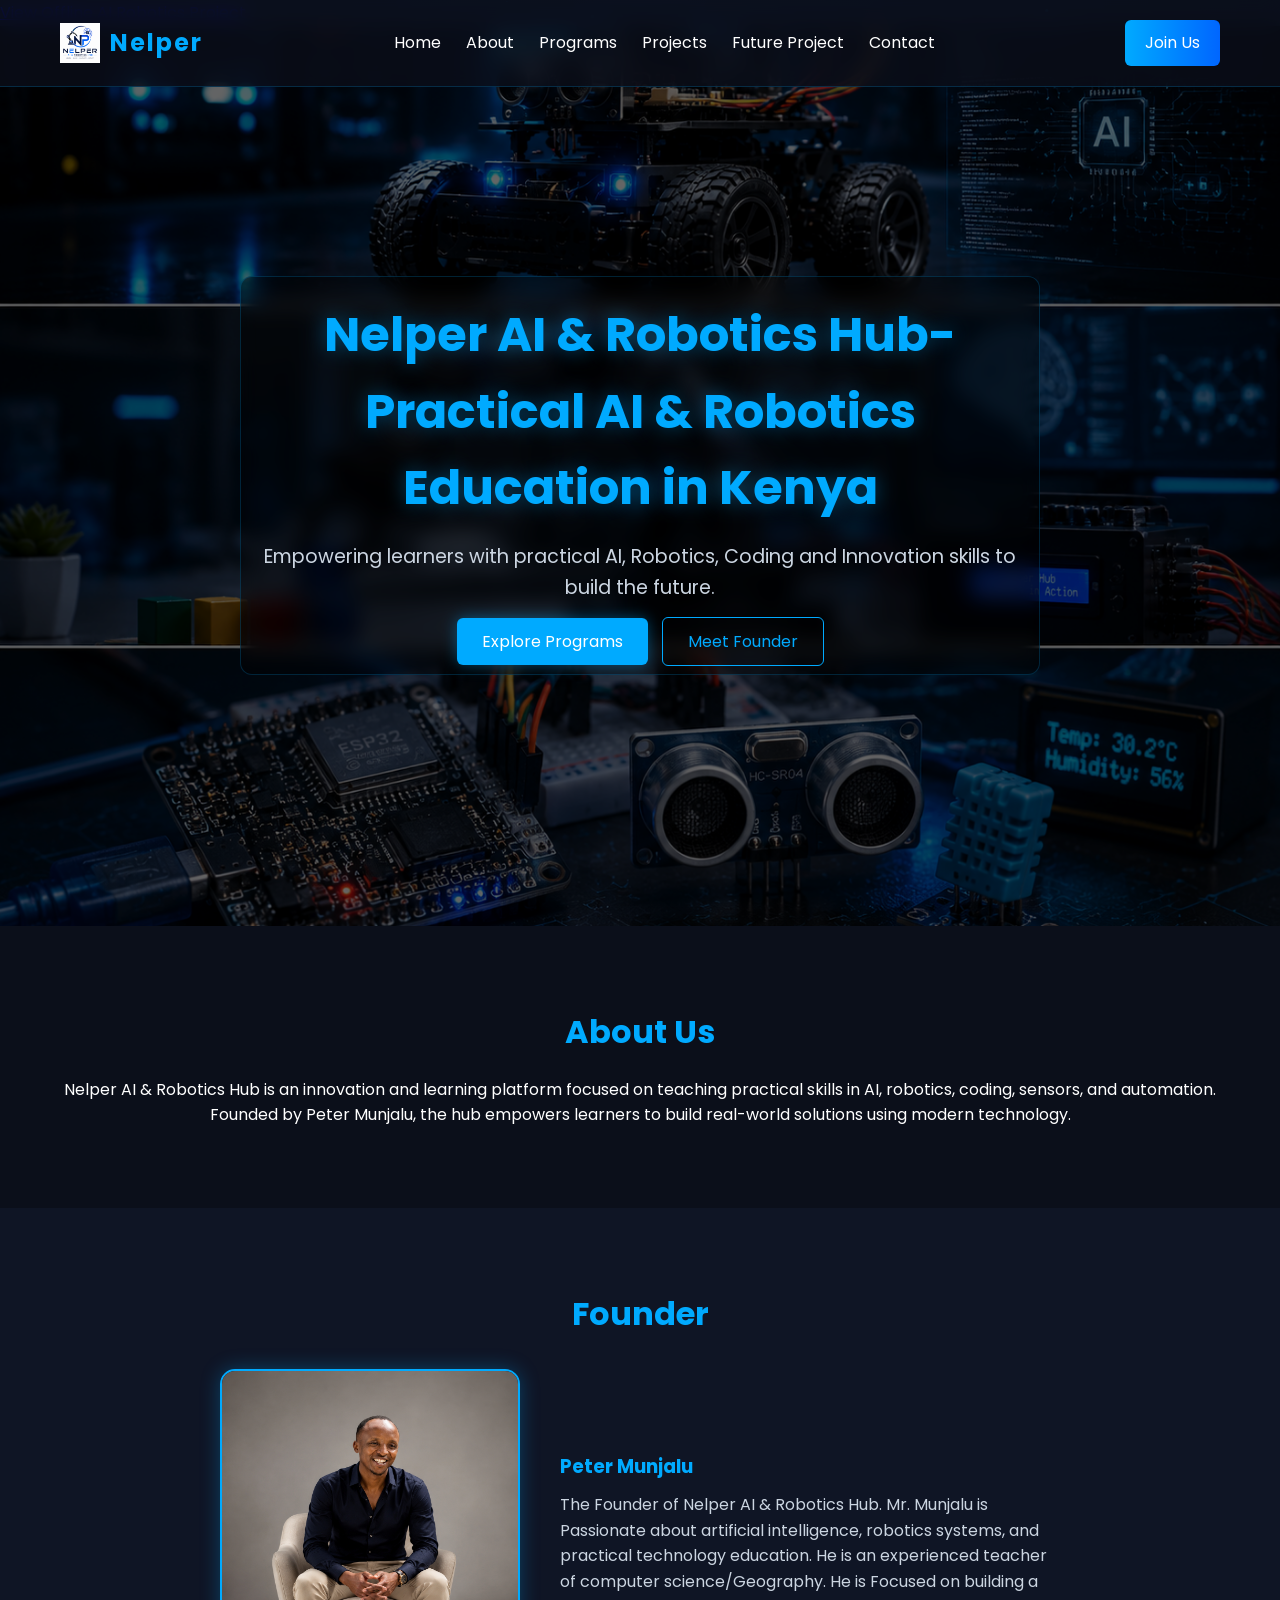
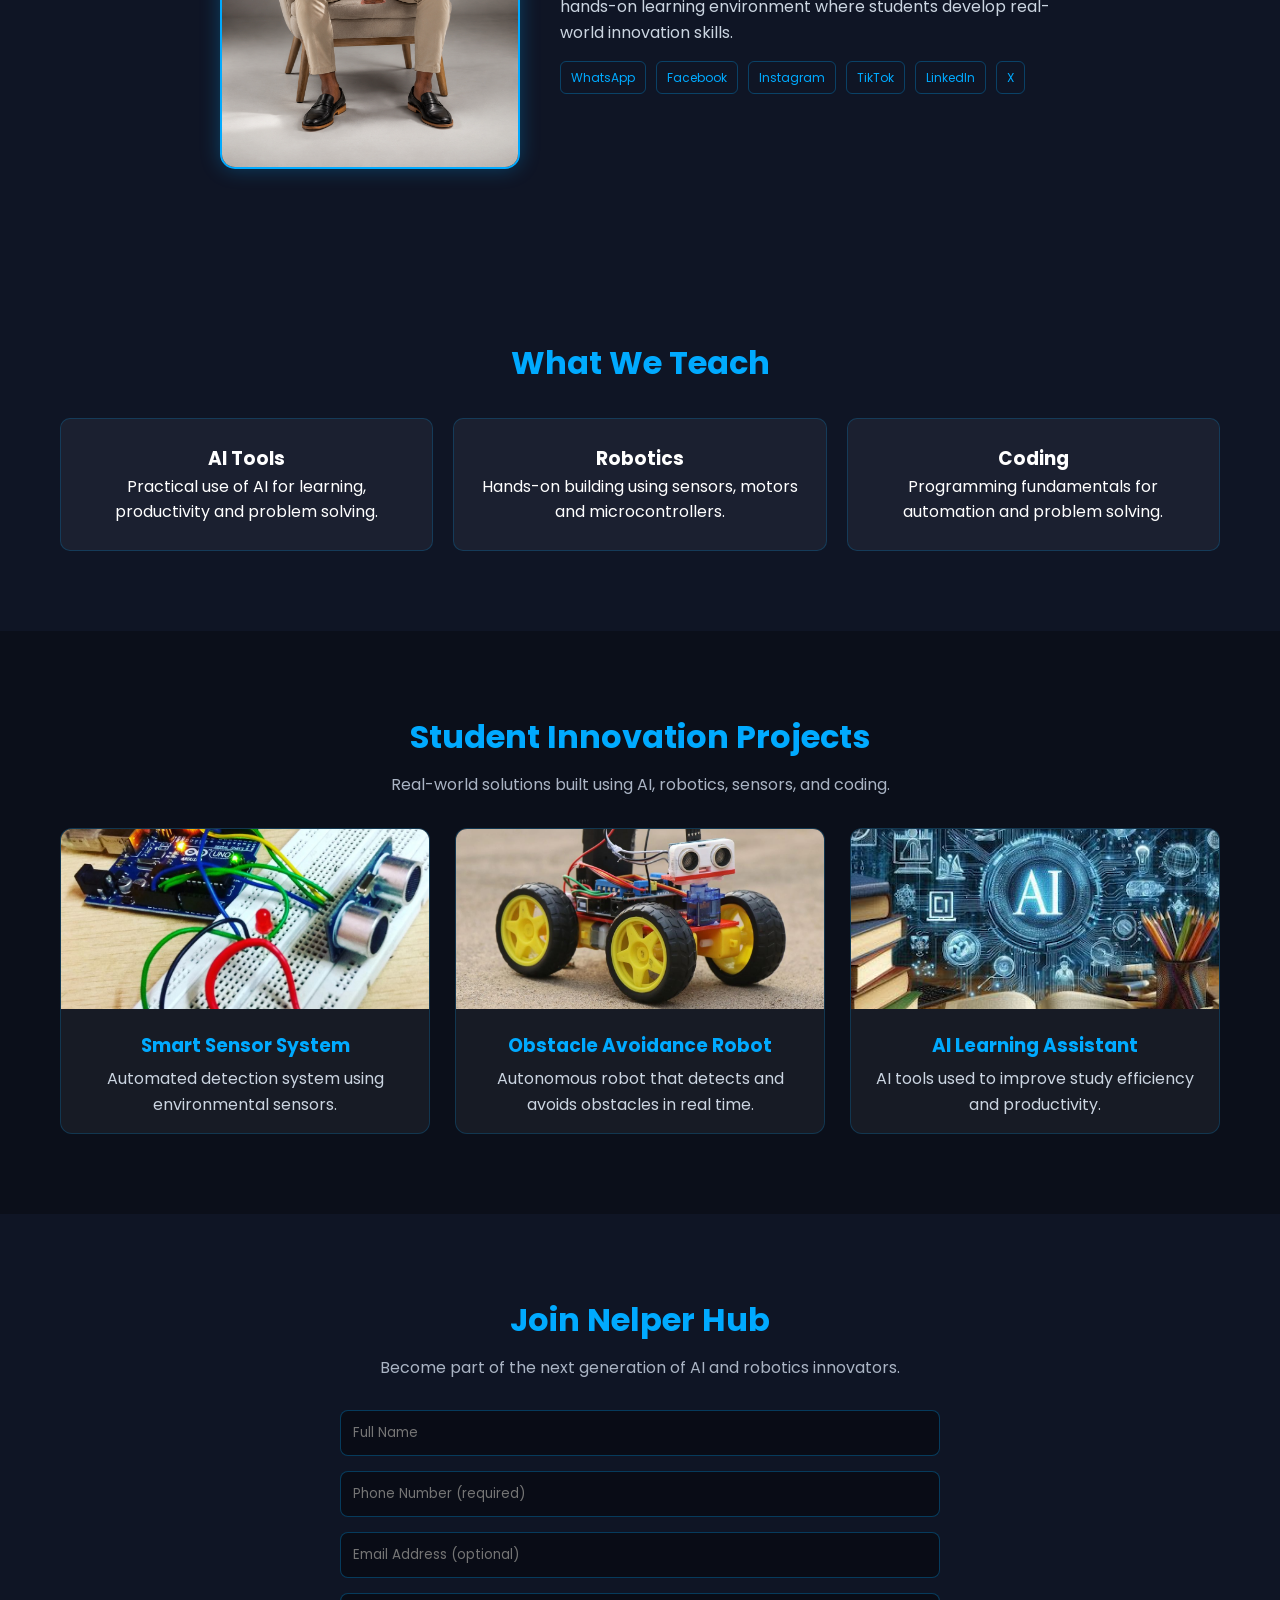
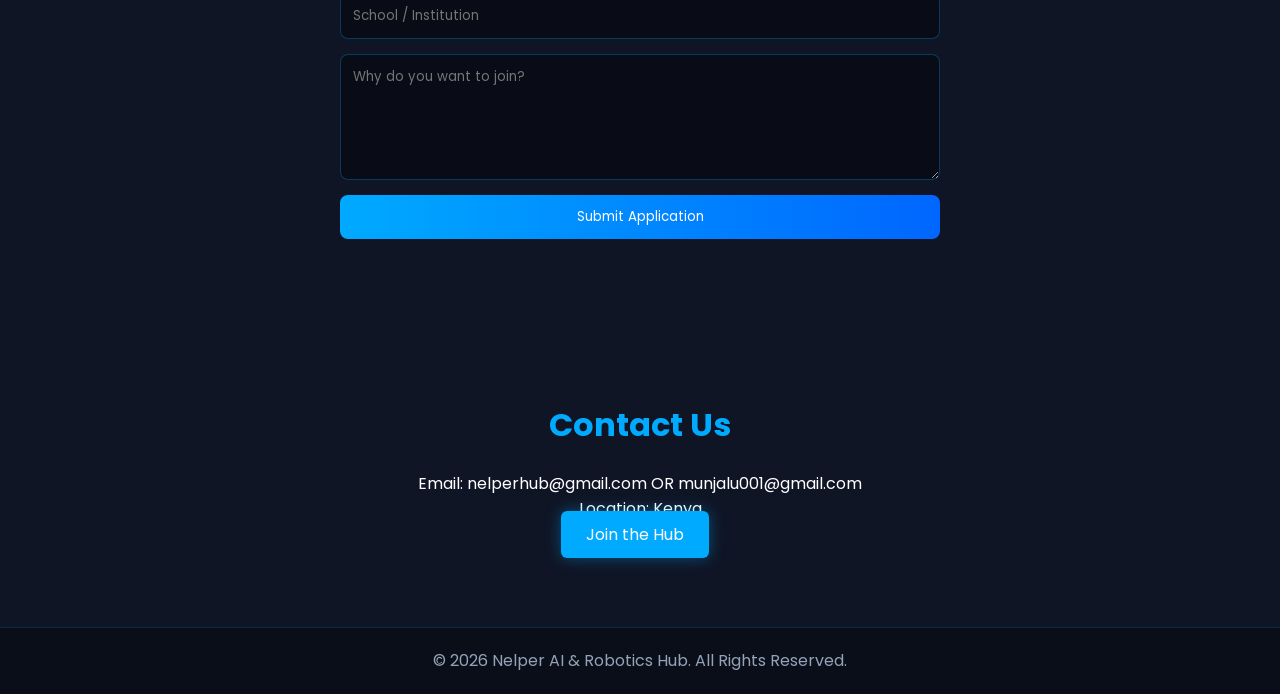
==== index.html @ 40319734 "Add files via upload" ====
<!DOCTYPE html>
<html lang="en">
<head>
    <meta name="description" content="Nelper AI & Robotics Hub trains students in artificial intelligence, robotics, coding, and innovation through hands-on practical learning and real-world projects.">
<meta name="keywords" content="AI robotics Kenya, coding school, robotics training, AI education, STEM innovation, Nelper hub, robotics lab Kenya">
<meta name="author" content="Peter Munjalu">
<meta name="viewport" content="width=device-width, initial-scale=1.0">

<meta property="og:title" content="Nelper AI & Robotics Hub">
<meta property="og:description" content="Hands-on AI and robotics training for future innovators.">
<meta property="og:type" content="website">
<meta property="og:image" content="images/logo.png">
<meta property="og:url" content="https://yourdomain.com">

    <meta charset="UTF-8">
    <meta name="viewport" content="width=device-width, initial-scale=1.0">
    <title>Nelper AI & Robotics Hub | AI, Robotics & Innovation Training</title>

    <link rel="preload" as="image" href="images/robo1.jpg">
<link rel="preload" as="image" href="images/robo2.jpg">
<link rel="preload" as="image" href="images/robo3.jpg">


    <!-- CSS Link -->
    <link rel="stylesheet" href="style.css">
    <a href="project.html">View Offline AI Robotics Project</a>
    <!-- Google Font -->
    <link href="https://fonts.googleapis.com/css2?family=Poppins:wght@300;400;600;700&display=swap" rel="stylesheet">
</head>

<body>
<canvas id="particles"></canvas>
    <!-- NAVBAR -->
    <header class="navbar">
        <div class="logo">
    <img src="images/logo.png" alt="Logo">
    <h2>Nelper</h2>
</div>

        <nav>
            <ul>
                <li><a href="#home">Home</a></li>
                <li><a href="#about">About</a></li>
                <li><a href="#services">Programs</a></li>
                <li><a href="#projects">Projects</a></li>
                <li><a href="project.html">Future Project</a></li>
                <li><a href="#contact">Contact</a></li>
            </ul>
        </nav>

        <a href="#contact" class="btn">Join Us</a>
    </header>


    <section id="home" class="hero">

    <!-- SLIDER BACKGROUND -->
    <div class="hero-slider">
        <div class="slide active"></div>
        <div class="slide"></div>
        <div class="slide"></div>
    </div>

    <!-- HERO CONTENT -->
    <div class="hero-content">
        <h1>Nelper AI & Robotics Hub- Practical AI & Robotics Education in Kenya</h1>

        <p>
            Empowering learners with practical AI, Robotics, Coding and Innovation skills
            to build the future.
        </p>

        <div class="hero-buttons">
            <a href="#projects" class="btn-primary">Explore Programs</a>
            <a href="#founder" class="btn-secondary">Meet Founder</a>
        </div>
    </div>

</section>


    <!-- ABOUT SECTION -->
    <section id="about" class="section">
        <h2>About Us</h2>
        <p>
            Nelper AI & Robotics Hub is an innovation and learning platform focused on
            teaching practical skills in AI, robotics, coding, sensors, and automation.
        </p>
        <p>
            Founded by Peter Munjalu, the hub empowers learners to build real-world solutions
            using modern technology.
        </p>
    </section>

<!-- FOUNDER SECTION -->
<section id="founder" class="section dark founder-section">

    <h2>Founder</h2>

    <div class="founder-container">

        <!-- IMAGE -->
        <div class="founder-image">
            <img src="images/founder.png" alt="Founder Image">
        </div>

        <!-- BIO -->
        <div class="founder-info">
            <h3>Peter Munjalu</h3>

            <p>
                The Founder of Nelper AI & Robotics Hub. Mr. Munjalu is Passionate about artificial intelligence,
                robotics systems, and practical technology education. He is an experienced teacher of computer science/Geography. He is Focused on building a hands-on
                learning environment where students develop real-world innovation skills.
            </p>

            <!-- SOCIAL LINKS -->
            <div class="social-links">

                <a href="https://wa.me/254741227088" target="_blank">WhatsApp</a>
                <a href="https://www.facebook.com/share/1BHCr5Pu3o/" target="_blank">Facebook</a>
                <a href="https://instagram.com/" target="_blank">Instagram</a>
                <a href="https://www.tiktok.com/@tcherptah?_r=1&_t=ZS-97Y1AKCfwTihttps://www.linkedin.com/in/peter-munjalu-" target="_blank">TikTok</a>
                <a href="39a625209?utm_source=share_via&utm_content=profile&utm_medium=member_android" target="_blank">LinkedIn</a>
                <a href="https://x.com/munjalu_peter" target="_blank">X</a>

            </div>
        </div>

    </div>

</section>

    <!-- SERVICES -->
    <section id="services" class="section dark">
        <h2>What We Teach</h2>

        <div class="grid">
            <div class="card">
                <h3>AI Tools</h3>
                <p>Practical use of AI for learning, productivity and problem solving.</p>
            </div>

            <div class="card">
                <h3>Robotics</h3>
                <p>Hands-on building using sensors, motors and microcontrollers.</p>
            </div>

            <div class="card">
                <h3>Coding</h3>
                <p>Programming fundamentals for automation and problem solving.</p>
            </div>
        </div>
    </section>


   <!-- PROJECT SHOWCASE -->
<section id="projects" class="section">
    <h2>Student Innovation Projects</h2>
    <p class="section-subtext">
        Real-world solutions built using AI, robotics, sensors, and coding.
    </p>

    <div class="project-grid">

        <div class="project-card">
            <img src="images/detection.jpg" alt="Smart Sensor System">
            <h3>Smart Sensor System</h3>
            <p>Automated detection system using environmental sensors.</p>
        </div>

        <div class="project-card">
            <img src="images/car project.jpg" alt="Obstacle Robot">
            <h3>Obstacle Avoidance Robot</h3>
            <p>Autonomous robot that detects and avoids obstacles in real time.</p>
        </div>

        <div class="project-card">
            <img src="images/ai.jpg" alt="AI Learning Tools">
            <h3>AI Learning Assistant</h3>
            <p>AI tools used to improve study efficiency and productivity.</p>
        </div>

    </div>
</section>

<!-- JOIN US -->
<section class="section dark">
    <h2>Join Nelper Hub</h2>
    <p class="section-subtext">
        Become part of the next generation of AI and robotics innovators.
    </p>

   <form class="contact-form" name="join" method="POST" data-netlify="true">

    <!-- REQUIRED hidden field for Netlify -->
    <input type="hidden" name="form-name" value="join">

    <input type="text" name="name" placeholder="Full Name" required>

    <!-- PHONE FIELD (NEW) -->
    <input type="tel" name="phone" placeholder="Phone Number (required)" required>

    <!-- EMAIL OPTIONAL -->
    <input type="email" name="email" placeholder="Email Address (optional)">

    <input type="text" name="school" placeholder="School / Institution">

    <textarea name="message" placeholder="Why do you want to join?" rows="5"></textarea>

    <button type="submit">Submit Application</button>

</form>
</section>

    <!-- CONTACT -->
    <section id="contact" class="section dark">
        <h2>Contact Us</h2>

        <p>Email: nelperhub@gmail.com OR munjalu001@gmail.com</p>
        <p>Location: Kenya</p>

        <a href="#" class="btn-primary">Join the Hub</a>
    </section>


    <!-- FOOTER -->
    <footer>
        <p>© 2026 Nelper AI & Robotics Hub. All Rights Reserved.</p>
    </footer>
<script src="script.js"></script>
</body>
</html>
---- style.css ----
/* RESET */
* {
    margin: 0;
    padding: 0;
    box-sizing: border-box;
    font-family: 'Poppins', sans-serif;
}

body {
    background: #0b0f1a;
    color: #ffffff;
    line-height: 1.6;
}

/* NAVBAR */
.navbar {
    display: flex;
    justify-content: space-between;
    align-items: center;
    padding: 20px 60px;
    background: rgba(10, 14, 25, 0.8);
    backdrop-filter: blur(10px);
    position: fixed;
    width: 100%;
    top: 0;
    z-index: 1000;
    border-bottom: 1px solid rgba(0, 170, 255, 0.2);
}

.logo h2 {
    color: #00aaff;
    letter-spacing: 2px;
}

nav ul {
    list-style: none;
    display: flex;
    gap: 25px;
}

nav ul li a {
    text-decoration: none;
    color: #ffffff;
    transition: 0.3s;
}

nav ul li a:hover {
    color: #00aaff;
}

/* BUTTON */
.btn {
    padding: 10px 20px;
    background: linear-gradient(90deg, #00aaff, #0066ff);
    color: white;
    text-decoration: none;
    border-radius: 6px;
    transition: 0.3s;
}

.btn:hover {
    transform: scale(1.05);
}

/* HERO SECTION */
.hero {
    height: 100vh;
    display: flex;
    justify-content: center;
    align-items: center;
    text-align: center;
    padding: 0 20px;
    background: radial-gradient(circle at top, #0f1b33, #0b0f1a);
}

.hero h1 {
    font-size: 3rem;
    color: #00aaff;
    text-shadow: 0 0 20px rgba(0, 170, 255, 0.4);
}

.hero p {
    margin-top: 15px;
    font-size: 1.2rem;
    color: #cbd5e1;
}

.hero-buttons {
    margin-top: 25px;
}

.btn-primary {
    padding: 12px 25px;
    background: #00aaff;
    color: #fff;
    text-decoration: none;
    border-radius: 6px;
    margin-right: 10px;
    box-shadow: 0 0 15px rgba(0, 170, 255, 0.4);
}

.btn-secondary {
    padding: 12px 25px;
    border: 1px solid #00aaff;
    color: #00aaff;
    text-decoration: none;
    border-radius: 6px;
}

/* SECTIONS */
.section {
    padding: 80px 60px;
    text-align: center;
}

.section h2 {
    font-size: 2rem;
    margin-bottom: 20px;
    color: #00aaff;
}

/* DARK SECTION */
.dark {
    background: #0f1525;
}

/* GRID */
.grid {
    display: grid;
    grid-template-columns: repeat(auto-fit, minmax(250px, 1fr));
    gap: 20px;
    margin-top: 30px;
}

/* CARD */
.card {
    background: rgba(255, 255, 255, 0.05);
    padding: 25px;
    border-radius: 10px;
    border: 1px solid rgba(0, 170, 255, 0.2);
    transition: 0.3s;
}

.card:hover {
    transform: translateY(-5px);
    border-color: #00aaff;
    box-shadow: 0 0 20px rgba(0, 170, 255, 0.2);
}

/* FOOTER */
footer {
    text-align: center;
    padding: 20px;
    background: #0a0e19;
    border-top: 1px solid rgba(0, 170, 255, 0.2);
    color: #94a3b8;
}

/* ANIMATION SYSTEM */
.hidden {
    opacity: 0;
    transform: translateY(30px);
    transition: all 0.8s ease;
}

.show {
    opacity: 1;
    transform: translateY(0);
}

/* PARTICLE CANVAS BACKGROUND */
#particles {
    position: fixed;
    top: 0;
    left: 0;
    width: 100%;
    height: 100%;
    z-index: -1;
    background: radial-gradient(circle at top, #0f1b33, #0b0f1a);
}

/* PROJECT SECTION */
.section-subtext {
    margin-top: -10px;
    margin-bottom: 30px;
    color: #aab4c4;
}

.project-grid {
    display: grid;
    grid-template-columns: repeat(auto-fit, minmax(280px, 1fr));
    gap: 25px;
}

.project-card {
    background: rgba(255,255,255,0.05);
    border: 1px solid rgba(0,170,255,0.2);
    border-radius: 12px;
    overflow: hidden;
    transition: 0.3s;
}

.project-card img {
    width: 100%;
    height: 180px;
    object-fit: cover;
}

.project-card h3 {
    padding: 15px 15px 5px;
    color: #00aaff;
}

.project-card p {
    padding: 0 15px 15px;
    color: #cbd5e1;
}

.project-card:hover {
    transform: translateY(-8px);
    box-shadow: 0 0 25px rgba(0,170,255,0.3);
}

/* FORM */
.contact-form {
    max-width: 600px;
    margin: 0 auto;
    display: flex;
    flex-direction: column;
    gap: 15px;
}

.contact-form input,
.contact-form textarea {
    padding: 12px;
    border-radius: 8px;
    border: 1px solid rgba(0,170,255,0.3);
    background: rgba(0,0,0,0.4);
    color: white;
    outline: none;
}

.contact-form button {
    padding: 12px;
    background: linear-gradient(90deg, #00aaff, #0066ff);
    border: none;
    color: white;
    border-radius: 8px;
    cursor: pointer;
    transition: 0.3s;
}

.contact-form button:hover {
    transform: scale(1.03);
}

/* LOGO */
.logo {
    display: flex;
    align-items: center;
    gap: 10px;
}

.logo img {
    width: 40px;
    height: 40px;
    object-fit: contain;
}

/* FOUNDER SECTION */
.founder-container {
    display: flex;
    align-items: center;
    justify-content: center;
    gap: 40px;
    flex-wrap: wrap;
    margin-top: 30px;
}

.founder-image img {
    width: 300px;
    height: 400px;
    border-radius: 15px;
    border: 2px solid #00aaff;
    box-shadow: 0 0 20px rgba(0,170,255,0.3);
}

.founder-info {
    max-width: 500px;
    text-align: left;
}

.founder-info h3 {
    color: #00aaff;
    margin-bottom: 10px;
}

.founder-info p {
    color: #cbd5e1;
}

/* SOCIAL LINKS */
.social-links {
    margin-top: 15px;
    display: flex;
    flex-wrap: wrap;
    gap: 10px;
}

.social-links a {
    text-decoration: none;
    color: #00aaff;
    border: 1px solid rgba(0,170,255,0.3);
    padding: 6px 10px;
    border-radius: 6px;
    transition: 0.3s;
    font-size: 12px;
}

.social-links a:hover {
    background: #00aaff;
    color: white;
}
/* HERO SLIDER BACKGROUND */
.hero {
    position: relative;
    height: 100vh;
    display: flex;
    align-items: center;
    justify-content: center;
    overflow: hidden;
}

/* SLIDES */
.hero-slider {
    position: absolute;
    width: 100%;
    height: 100%;
    z-index: -1;
}

.slide {
    position: absolute;
    width: 100%;
    height: 100%;
    opacity: 0;
    transition: opacity 1.5s ease-in-out;
    background-size: cover;
    background-position: center;
    filter: brightness(0.4);
}

/* Replace these with real robot/sensor images later */
.slide:nth-child(1) {
    background-image: url("images/robo1.png");
}

.slide:nth-child(2) {
    background-image: url("images/robo2.png");
}

.slide:nth-child(3) {
    background-image: url("images/rob3.png");
}

.slide.active {
    opacity: 1;
}

/* GLASS HERO CONTENT */
.hero-content {
    text-align: center;
    max-width: 800px;
    padding: 20px;
    background: rgba(0,0,0,0.4);
    border: 1px solid rgba(0,170,255,0.2);
    backdrop-filter: blur(10px);
    border-radius: 12px;
}.hero-slider {
    position: absolute;
    width: 100%;
    height: 100%;
    z-index: 0;
}

.hero-content {
    position: relative;
    z-index: 2;
}

#particles {
    z-index: -1;
}
html {
    scroll-behavior: smooth;
}
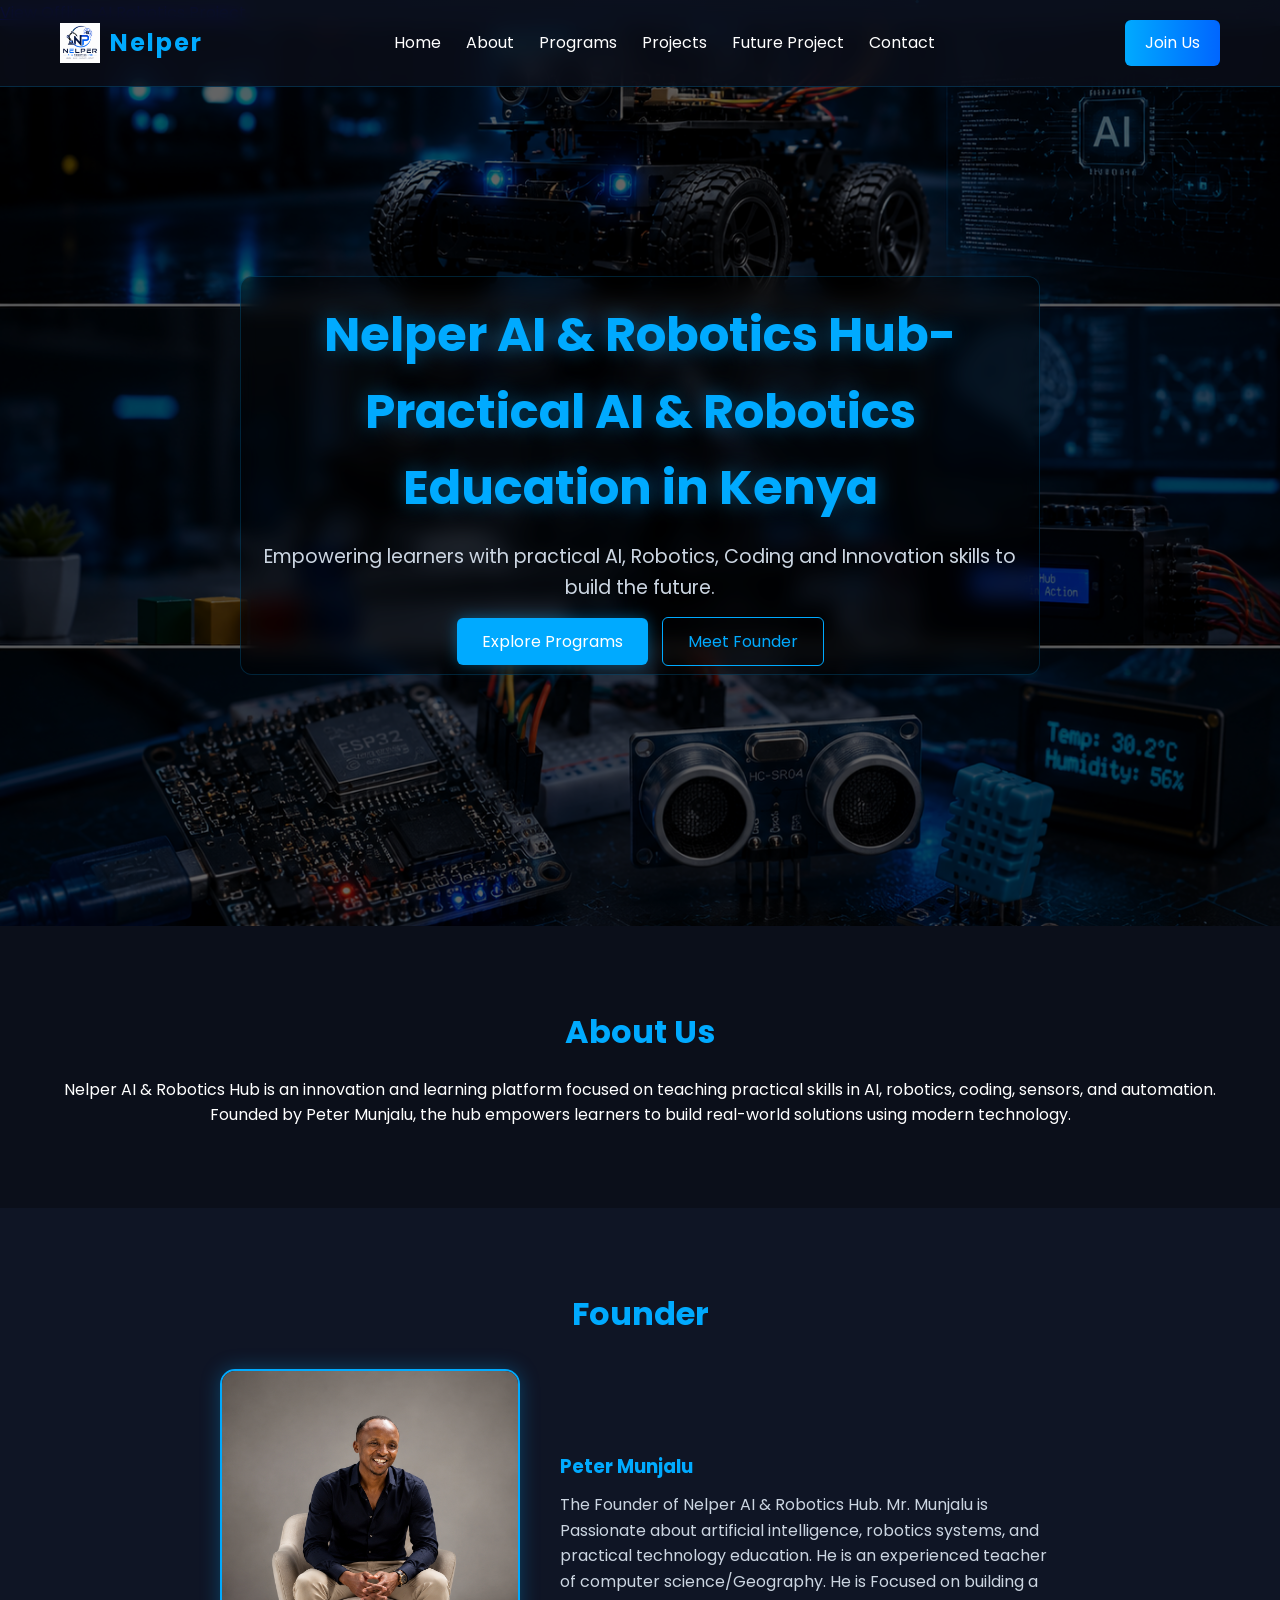
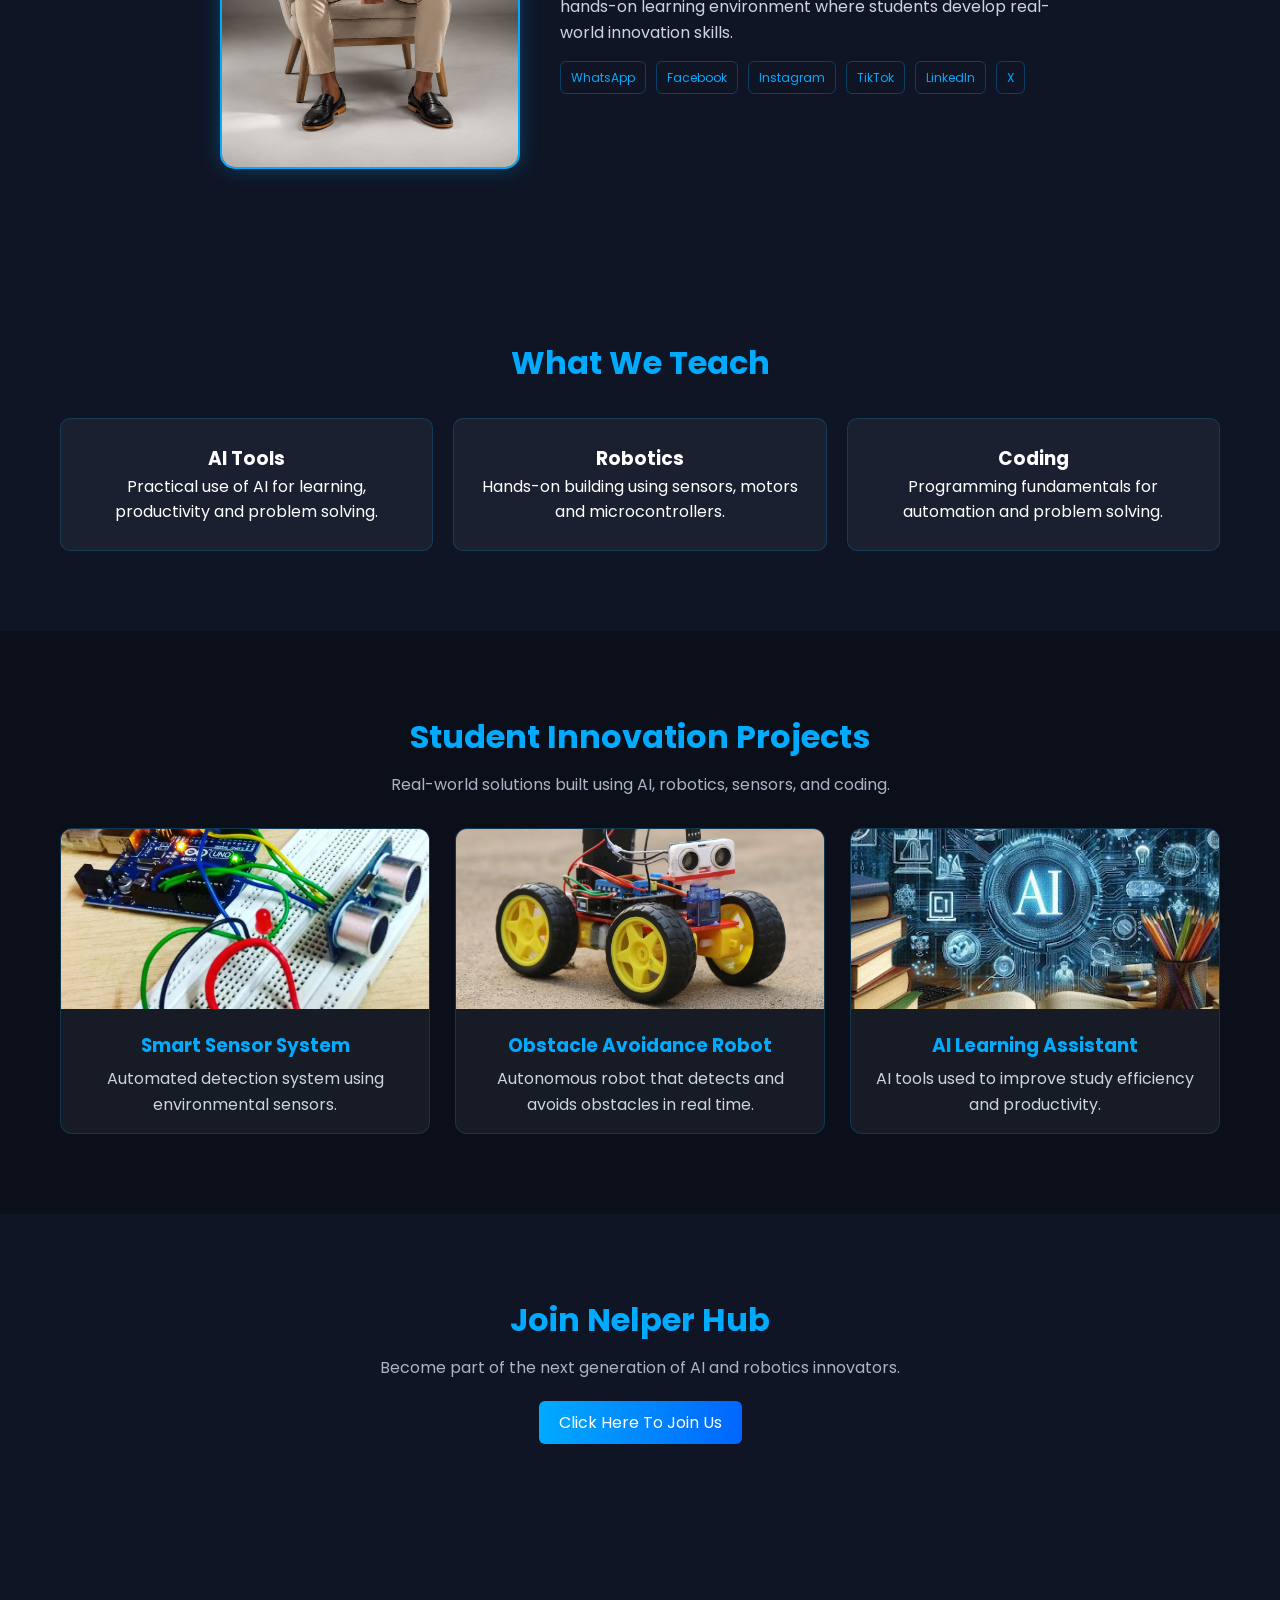
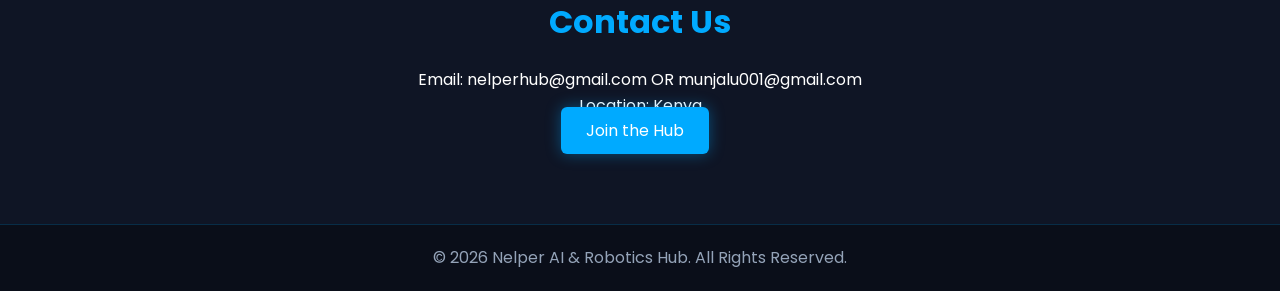
==== commit 5fe5933e: "index.html" ====
--- a/index.html
+++ b/index.html
@@ -48,7 +48,7 @@
             </ul>
         </nav>
 
-        <a href="#contact" class="btn">Join Us</a>
+        <a href="https://forms.gle/oZFkE5f44SiPEnEf6" class="btn">Join Us</a>
     </header>
 
 
@@ -190,30 +190,10 @@
     <p class="section-subtext">
         Become part of the next generation of AI and robotics innovators.
     </p>
-
-   <form class="contact-form" name="join" method="POST" data-netlify="true">
-
-    <!-- REQUIRED hidden field for Netlify -->
-    <input type="hidden" name="form-name" value="join">
-
-    <input type="text" name="name" placeholder="Full Name" required>
-
-    <!-- PHONE FIELD (NEW) -->
-    <input type="tel" name="phone" placeholder="Phone Number (required)" required>
-
-    <!-- EMAIL OPTIONAL -->
-    <input type="email" name="email" placeholder="Email Address (optional)">
-
-    <input type="text" name="school" placeholder="School / Institution">
-
-    <textarea name="message" placeholder="Why do you want to join?" rows="5"></textarea>
-
-    <button type="submit">Submit Application</button>
-
-</form>
-</section>
-
-    <!-- CONTACT -->
+ <a href="https://forms.gle/oZFkE5f44SiPEnEf6" class="btn">Click Here To Join Us</a>
+    </section>
+
+  
     <section id="contact" class="section dark">
         <h2>Contact Us</h2>
 
@@ -230,4 +210,4 @@
     </footer>
 <script src="script.js"></script>
 </body>
-</html>+</html>
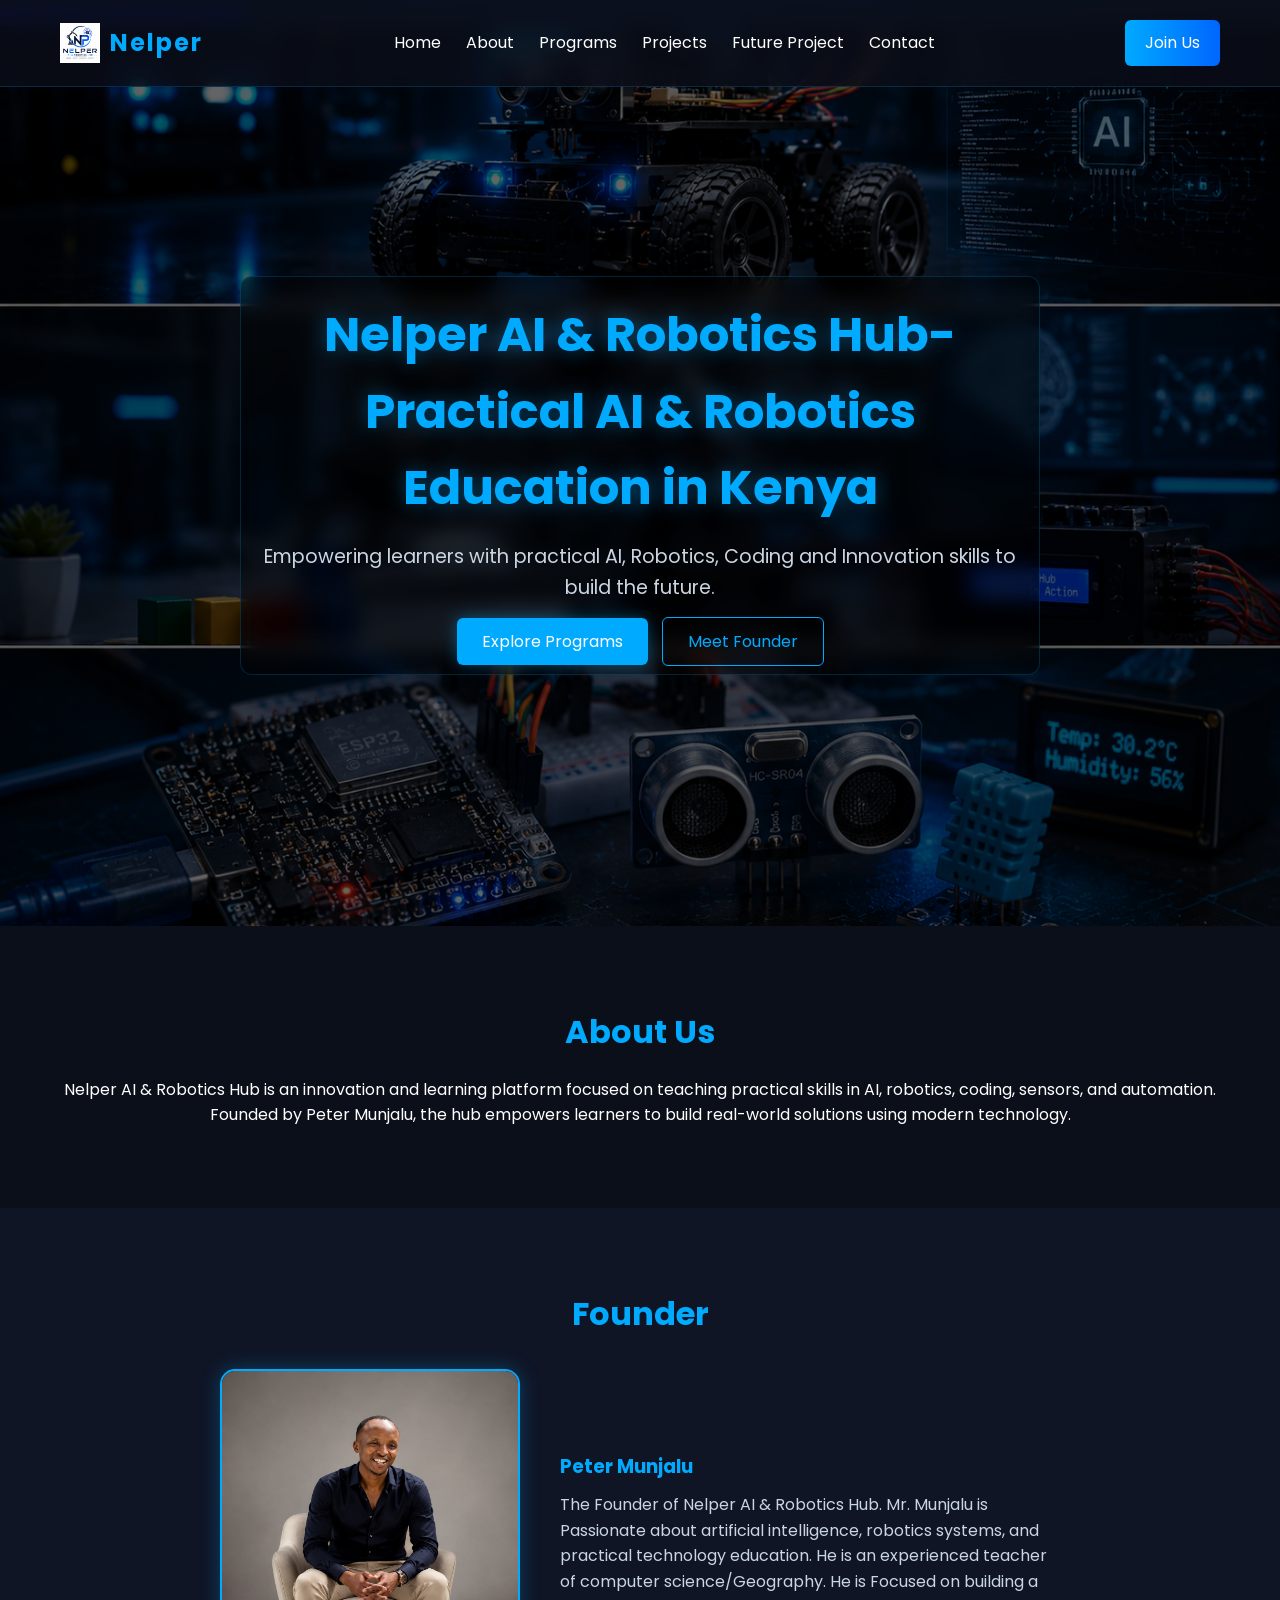
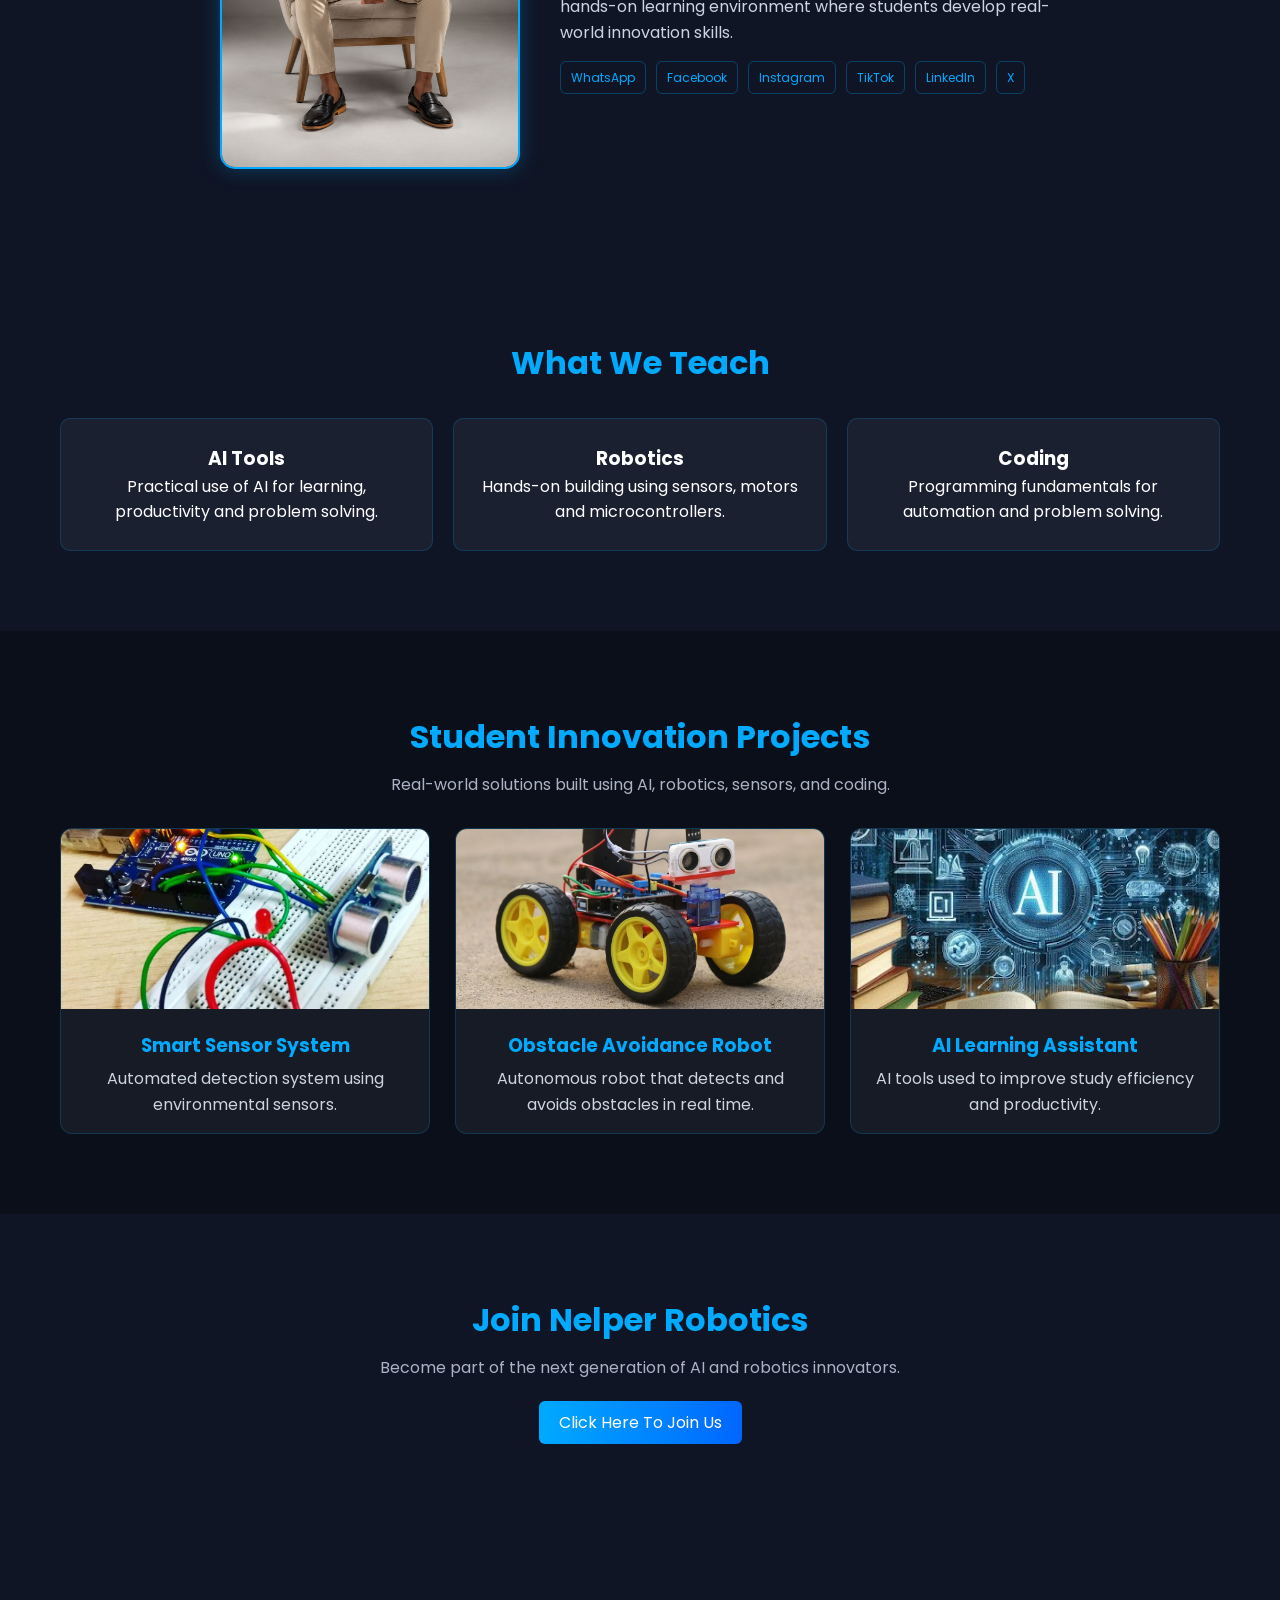
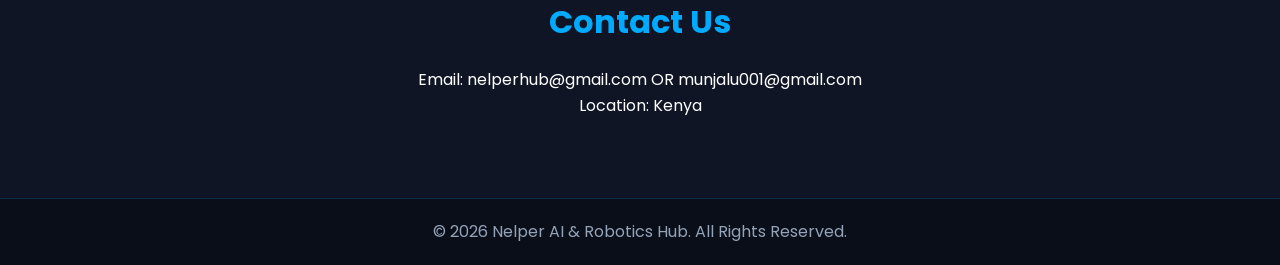
==== commit 1e8adefb: "index.html" ====
--- a/index.html
+++ b/index.html
@@ -186,7 +186,7 @@
 
 <!-- JOIN US -->
 <section class="section dark">
-    <h2>Join Nelper Hub</h2>
+    <h2>Join Nelper Robotics</h2>
     <p class="section-subtext">
         Become part of the next generation of AI and robotics innovators.
     </p>
@@ -200,7 +200,6 @@
         <p>Email: nelperhub@gmail.com OR munjalu001@gmail.com</p>
         <p>Location: Kenya</p>
 
-        <a href="#" class="btn-primary">Join the Hub</a>
     </section>
 
 
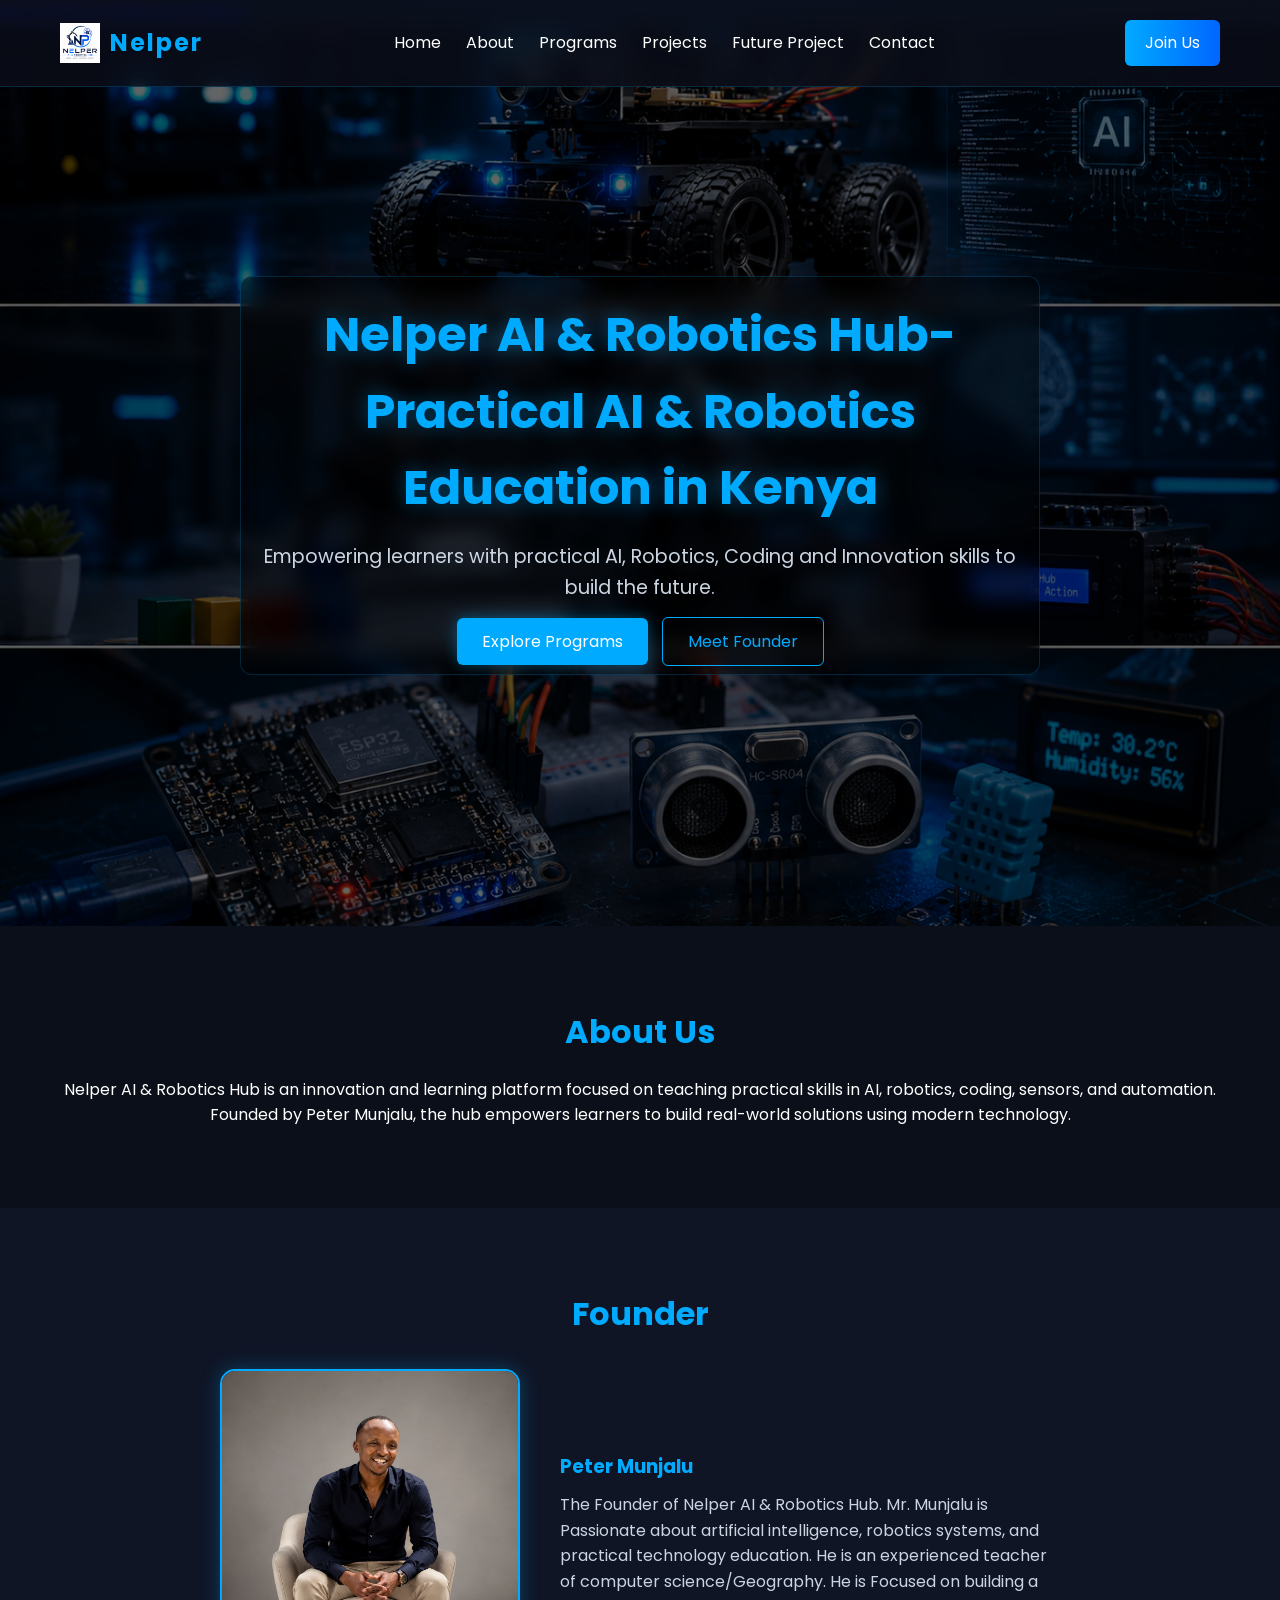
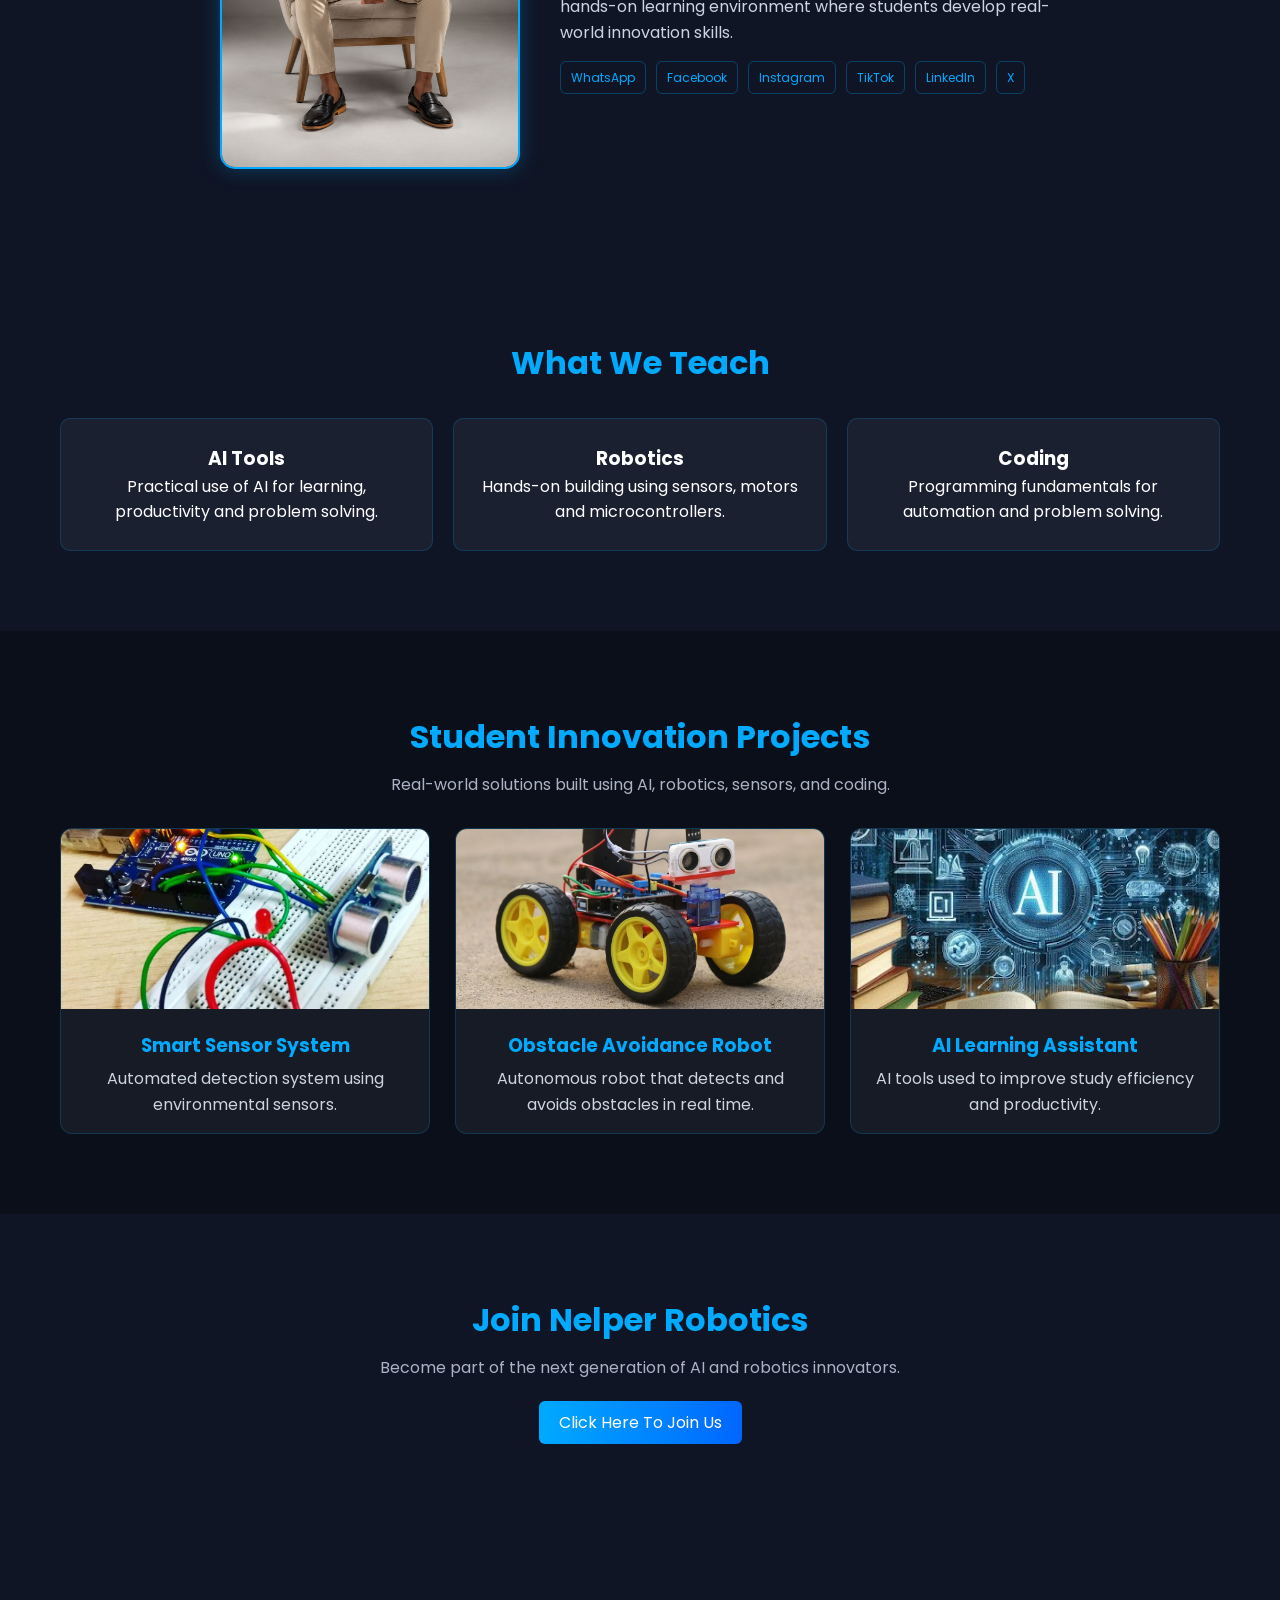
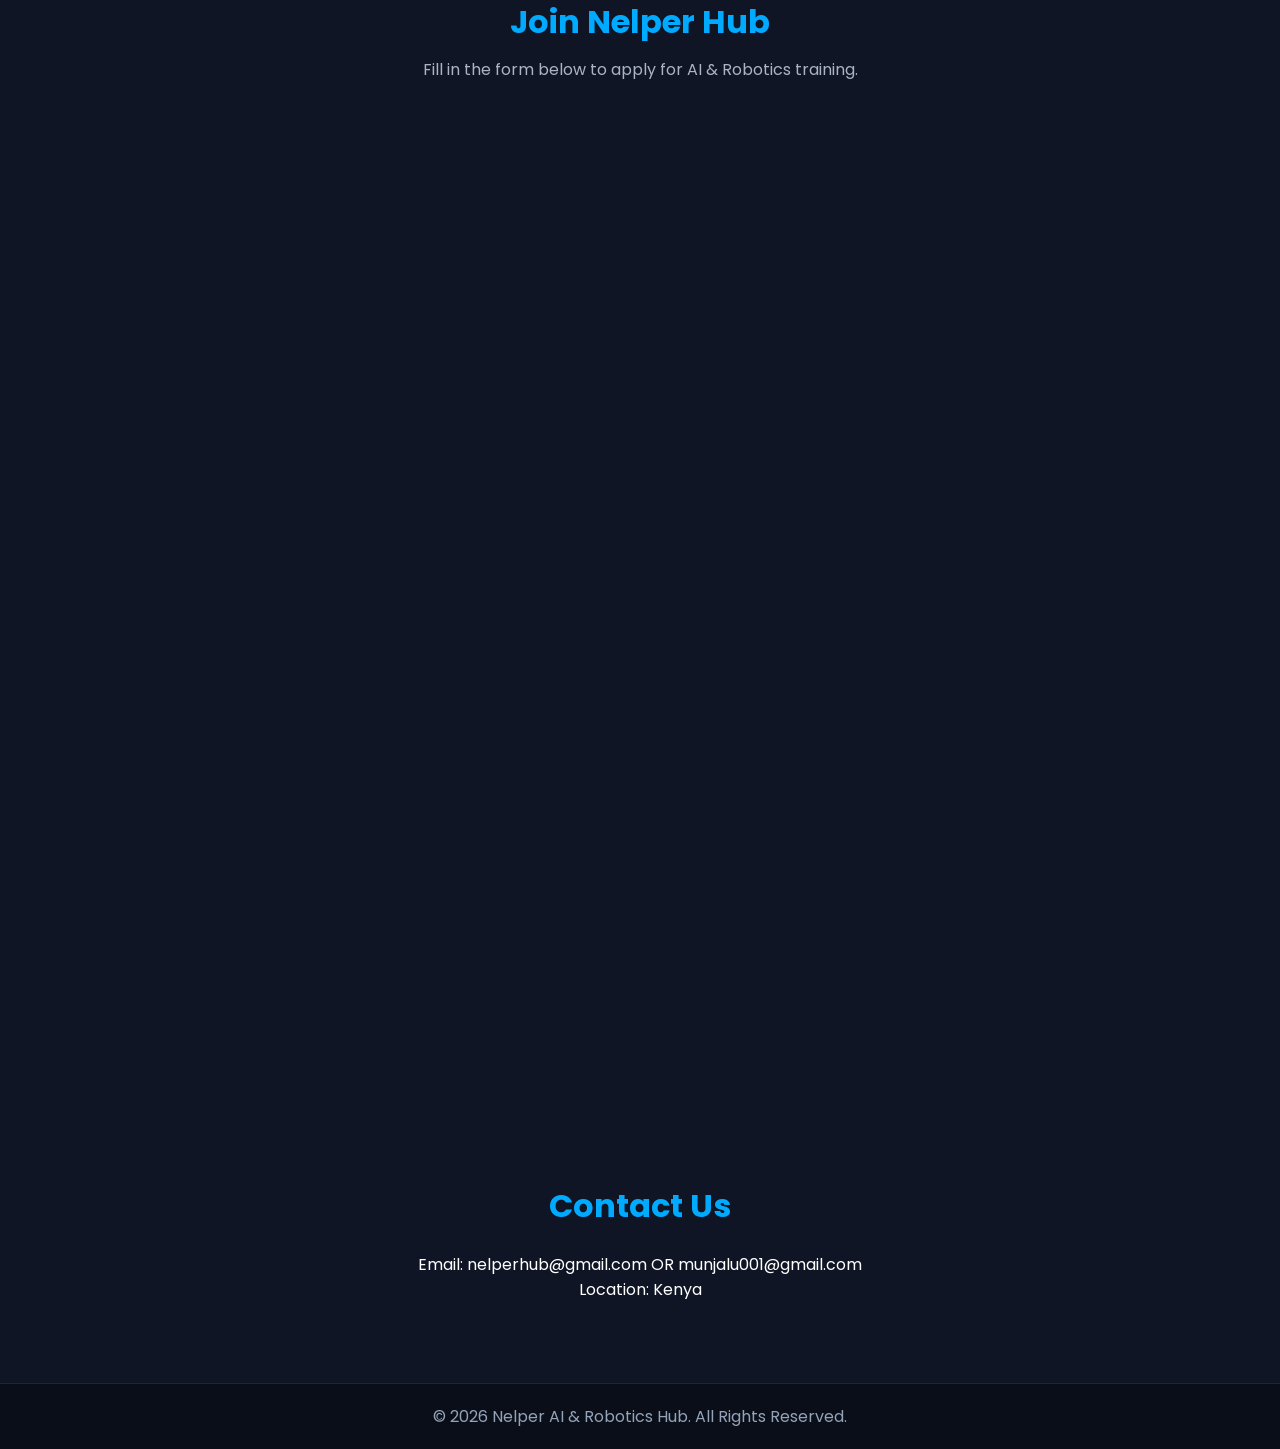
==== commit 885f2171: "index.html" ====
--- a/index.html
+++ b/index.html
@@ -193,7 +193,30 @@
  <a href="https://forms.gle/oZFkE5f44SiPEnEf6" class="btn">Click Here To Join Us</a>
     </section>
 
-  
+<section id="join" class="section dark">
+
+    <h2>Join Nelper Hub</h2>
+
+    <p class="section-subtext">
+        Fill in the form below to apply for AI & Robotics training.
+    </p>
+
+   <div class="form-container">
+
+    <iframe
+        src="https://docs.google.com/forms/d/e/1FAIpQLSfNMPXF5UW1BTr1gUNLsdkq90QZ94KOr07nLMFQTU4yTK63vw/viewform?embedded=true"
+        style="width:100%; height:900px; border:0;"
+        loading="lazy">
+        Loading…
+    </iframe>
+
+</div>
+
+</section>
+
+
+
+    
     <section id="contact" class="section dark">
         <h2>Contact Us</h2>
 
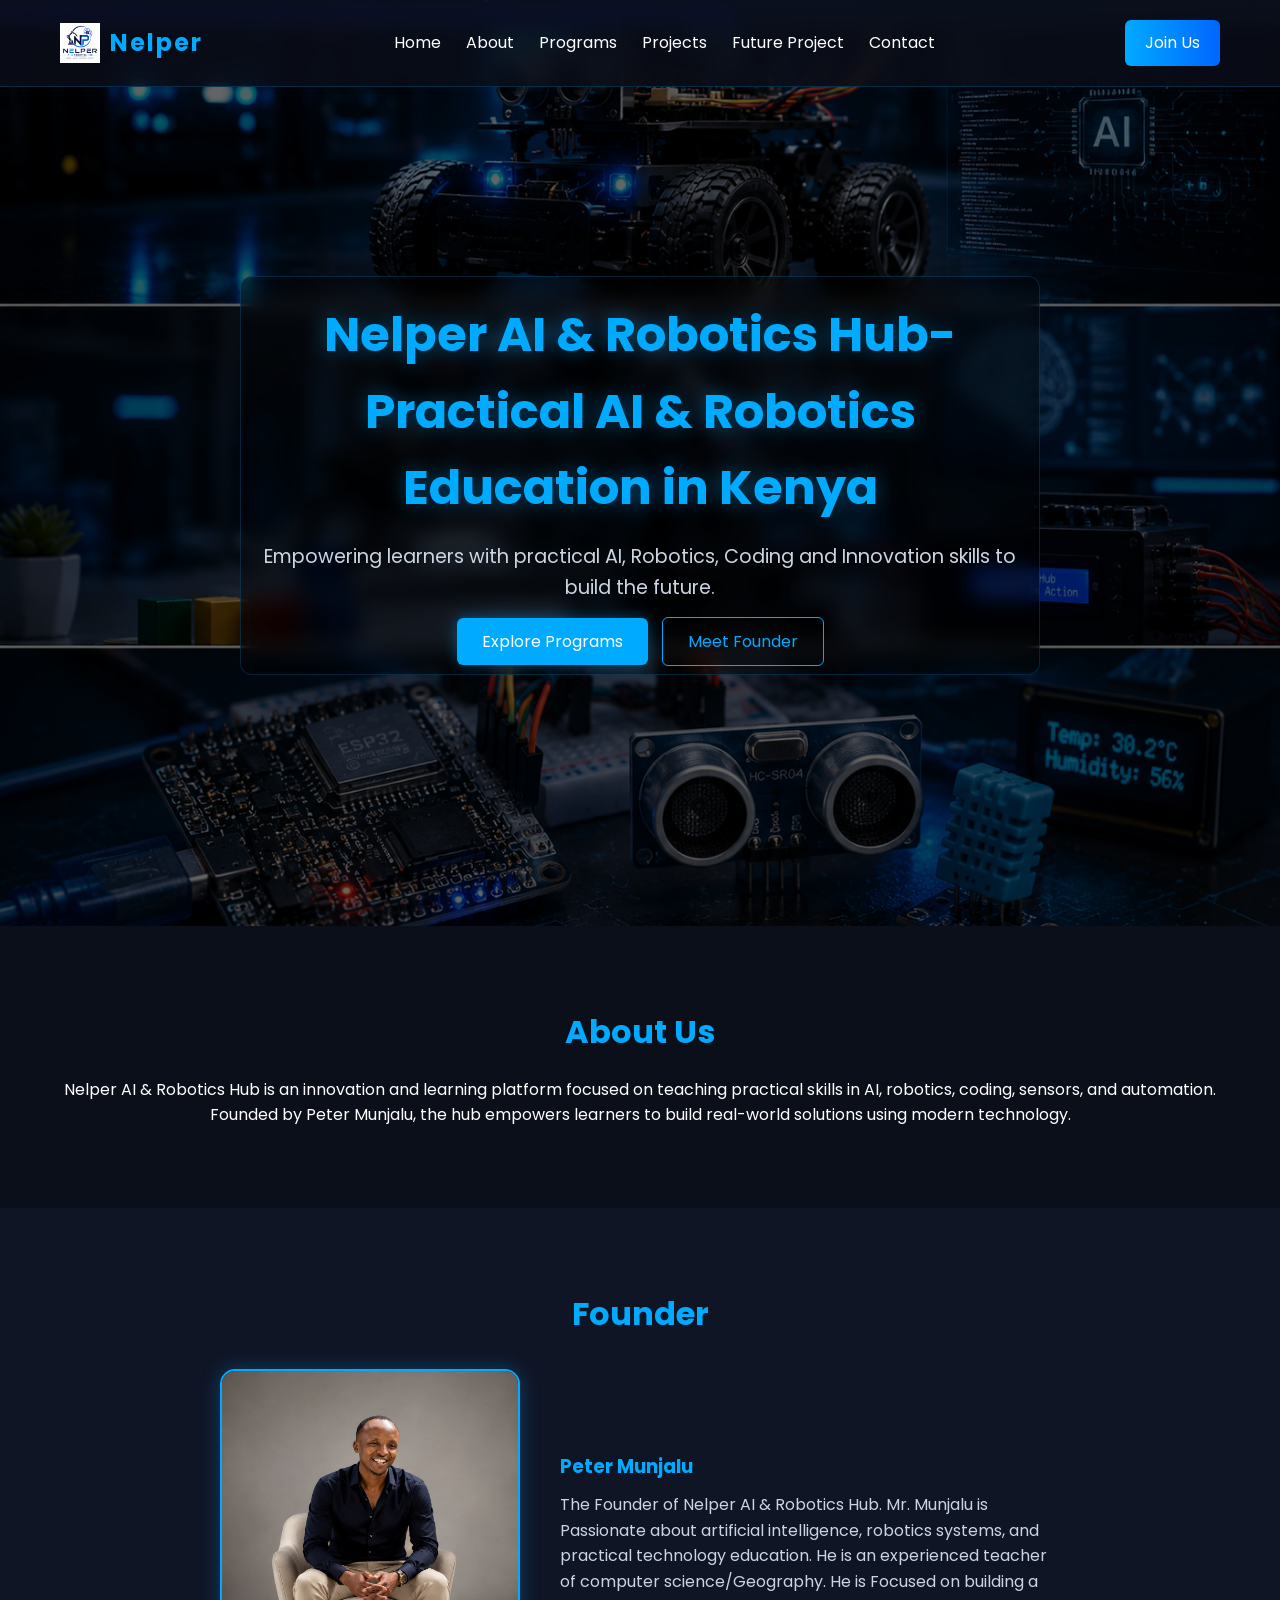
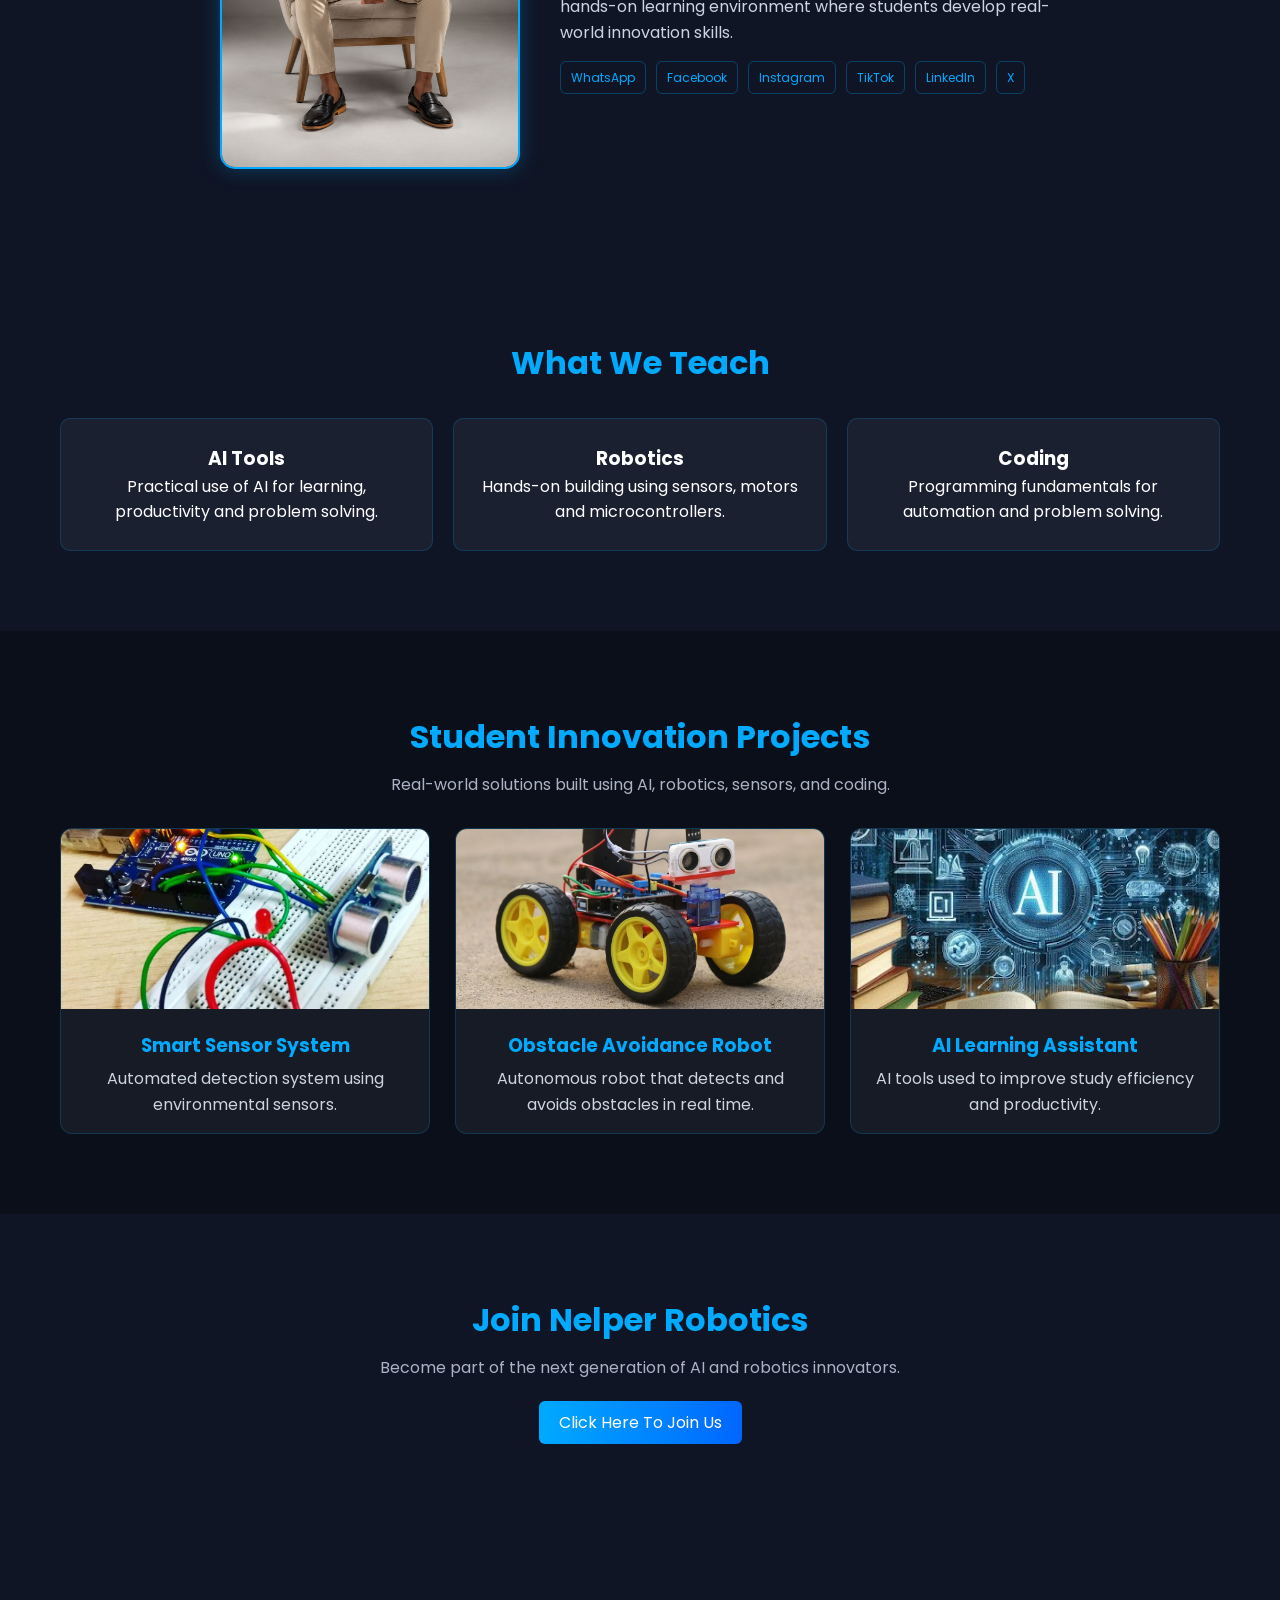
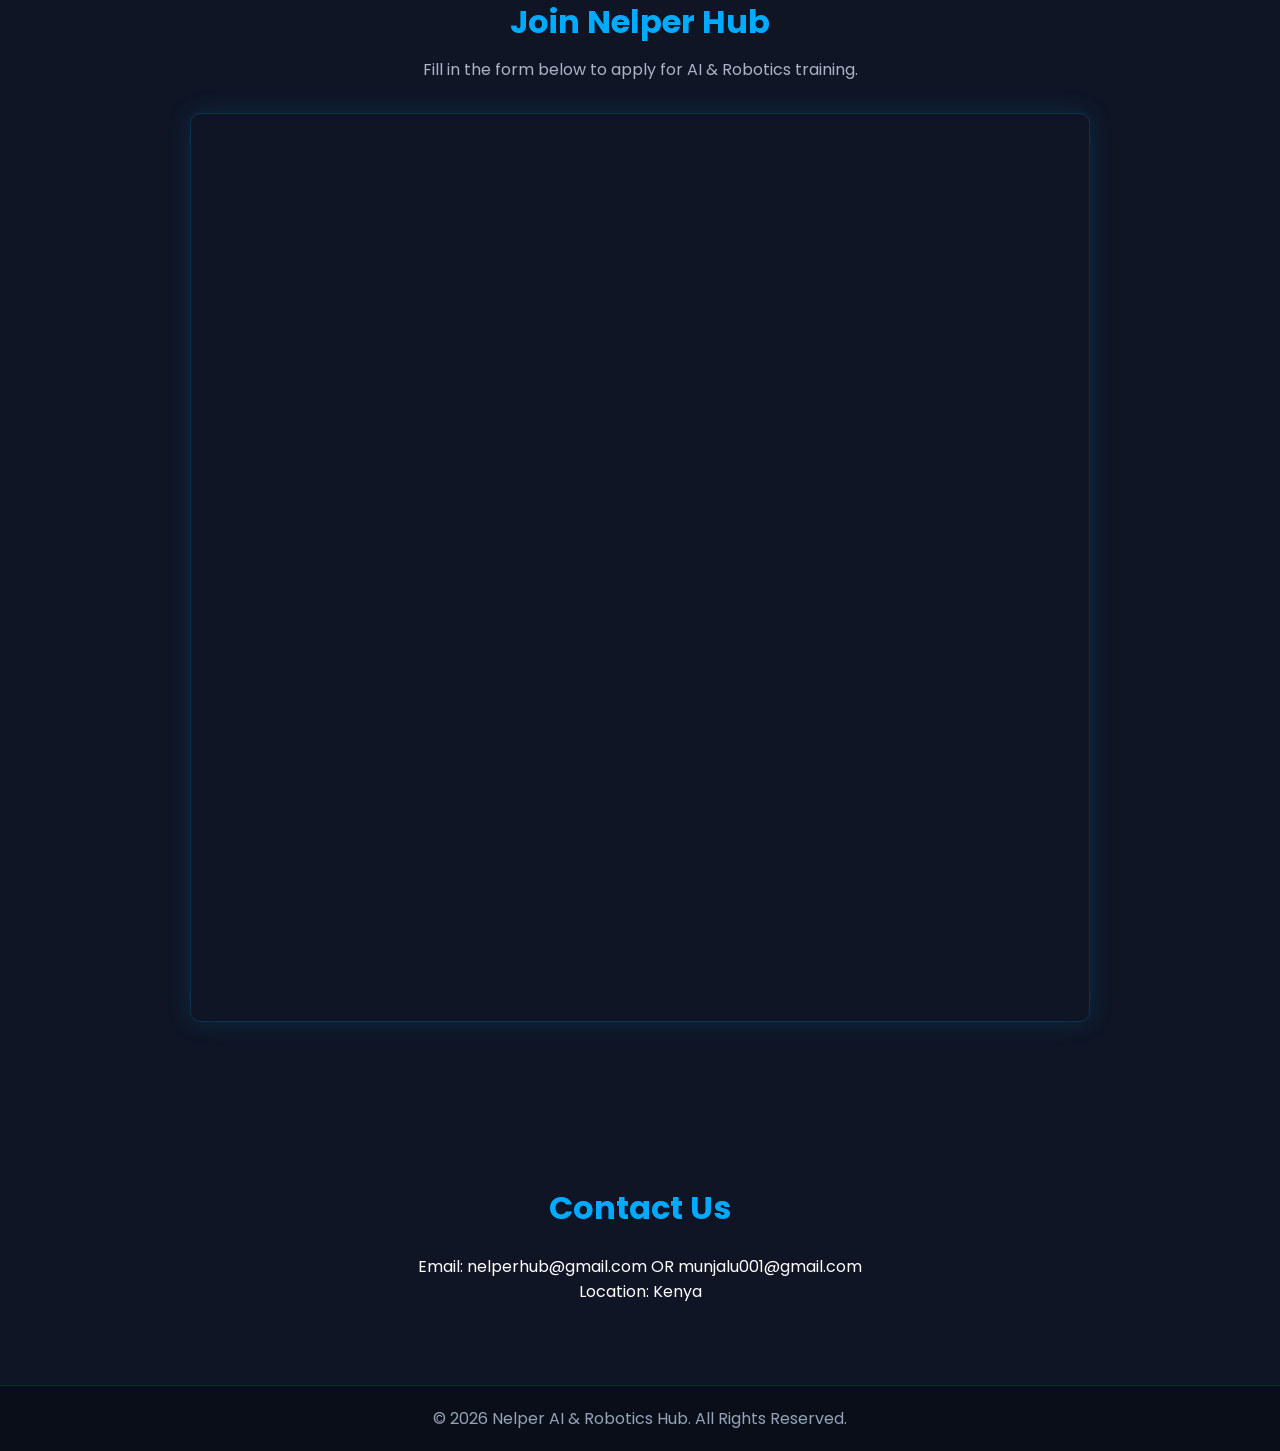
==== commit bc788989: "index.html" ====
--- a/index.html
+++ b/index.html
@@ -29,6 +29,13 @@
 </head>
 
 <body>
+
+<section style="display:none">
+Nelper Robotics, AI robotics Kenya, STEM education Kenya, robotics training, coding hub Kenya, innovation lab Kenya, student robotics projects
+</section>
+    <a href="project.html">
+Offline AI Robotics Learning System for Rural Schools in Kenya
+</a>
 <canvas id="particles"></canvas>
     <!-- NAVBAR -->
     <header class="navbar">
--- a/style.css
+++ b/style.css
@@ -393,4 +393,13 @@
 }
 html {
     scroll-behavior: smooth;
-}+}
+
+.form-container {
+    max-width: 900px;
+    margin: 0 auto;
+    border: 1px solid rgba(0,170,255,0.2);
+    border-radius: 10px;
+    overflow: hidden;
+    box-shadow: 0 0 25px rgba(0,170,255,0.15);
+}
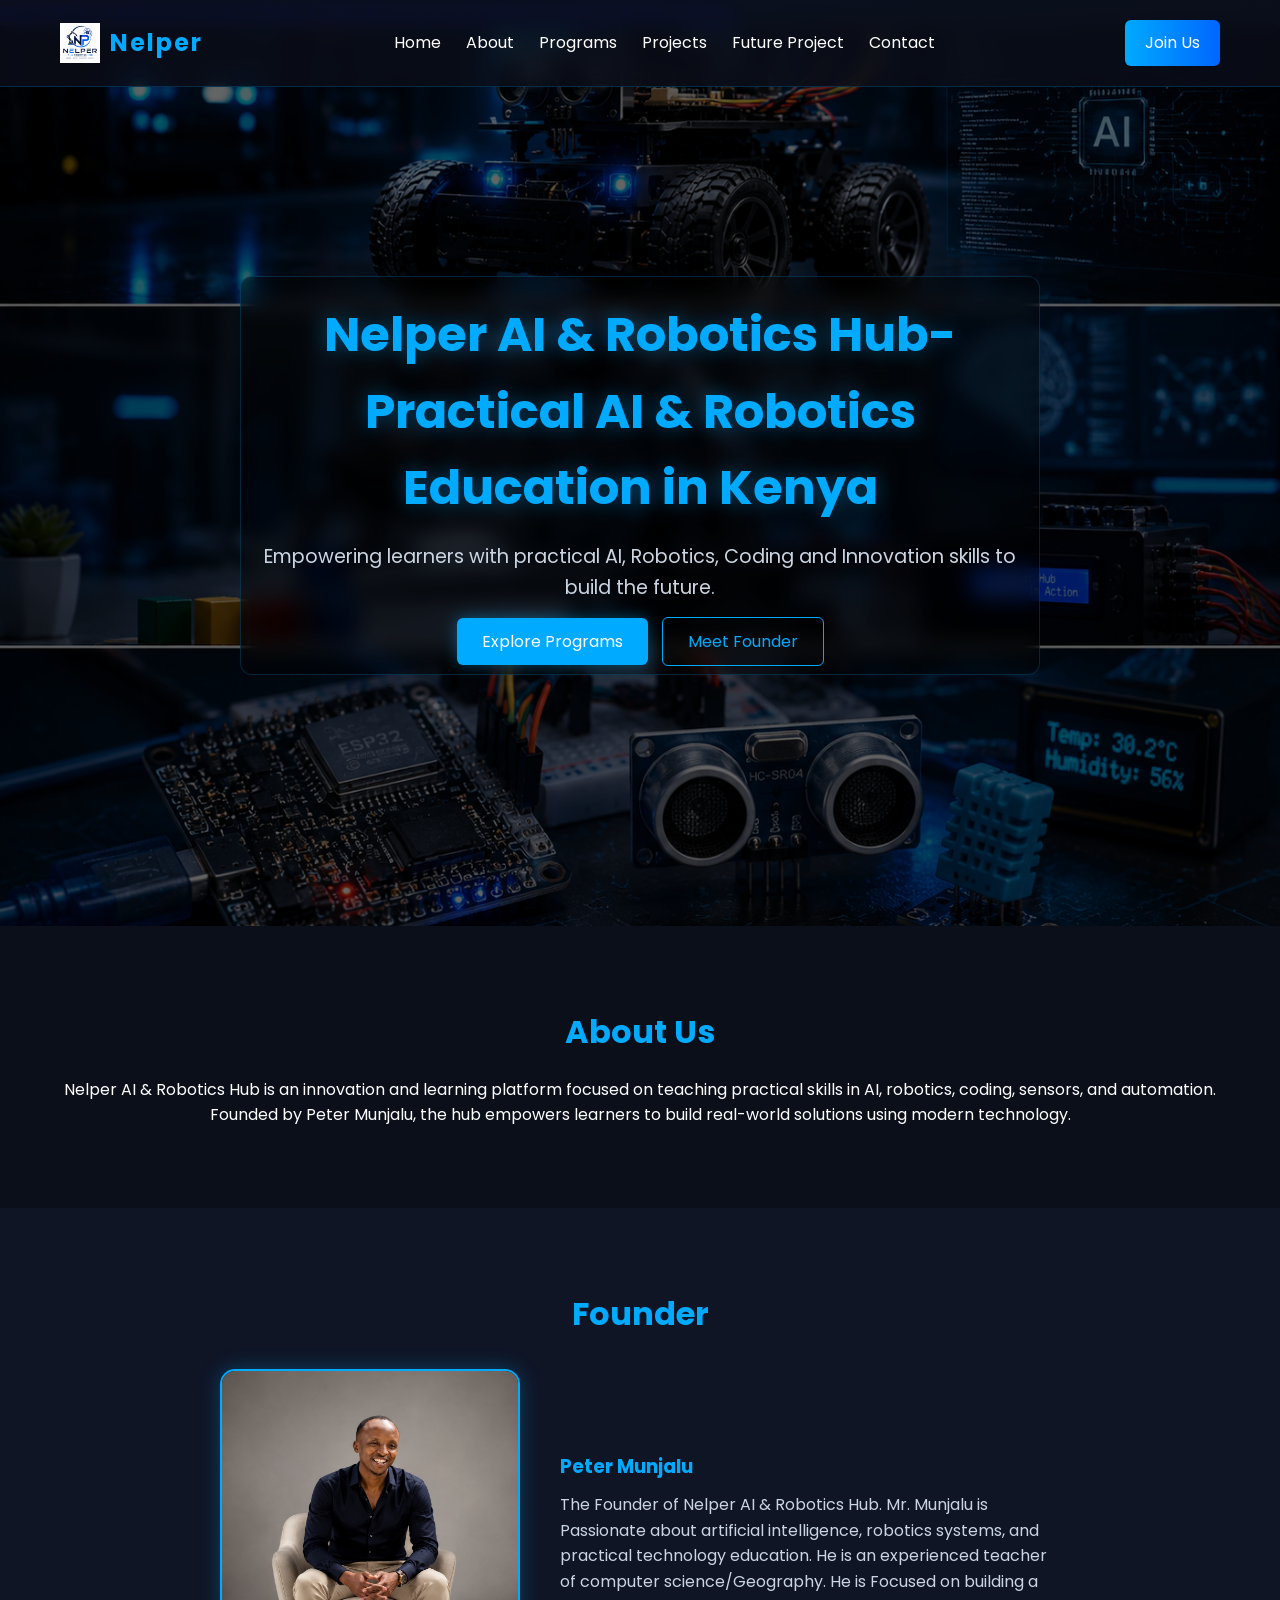
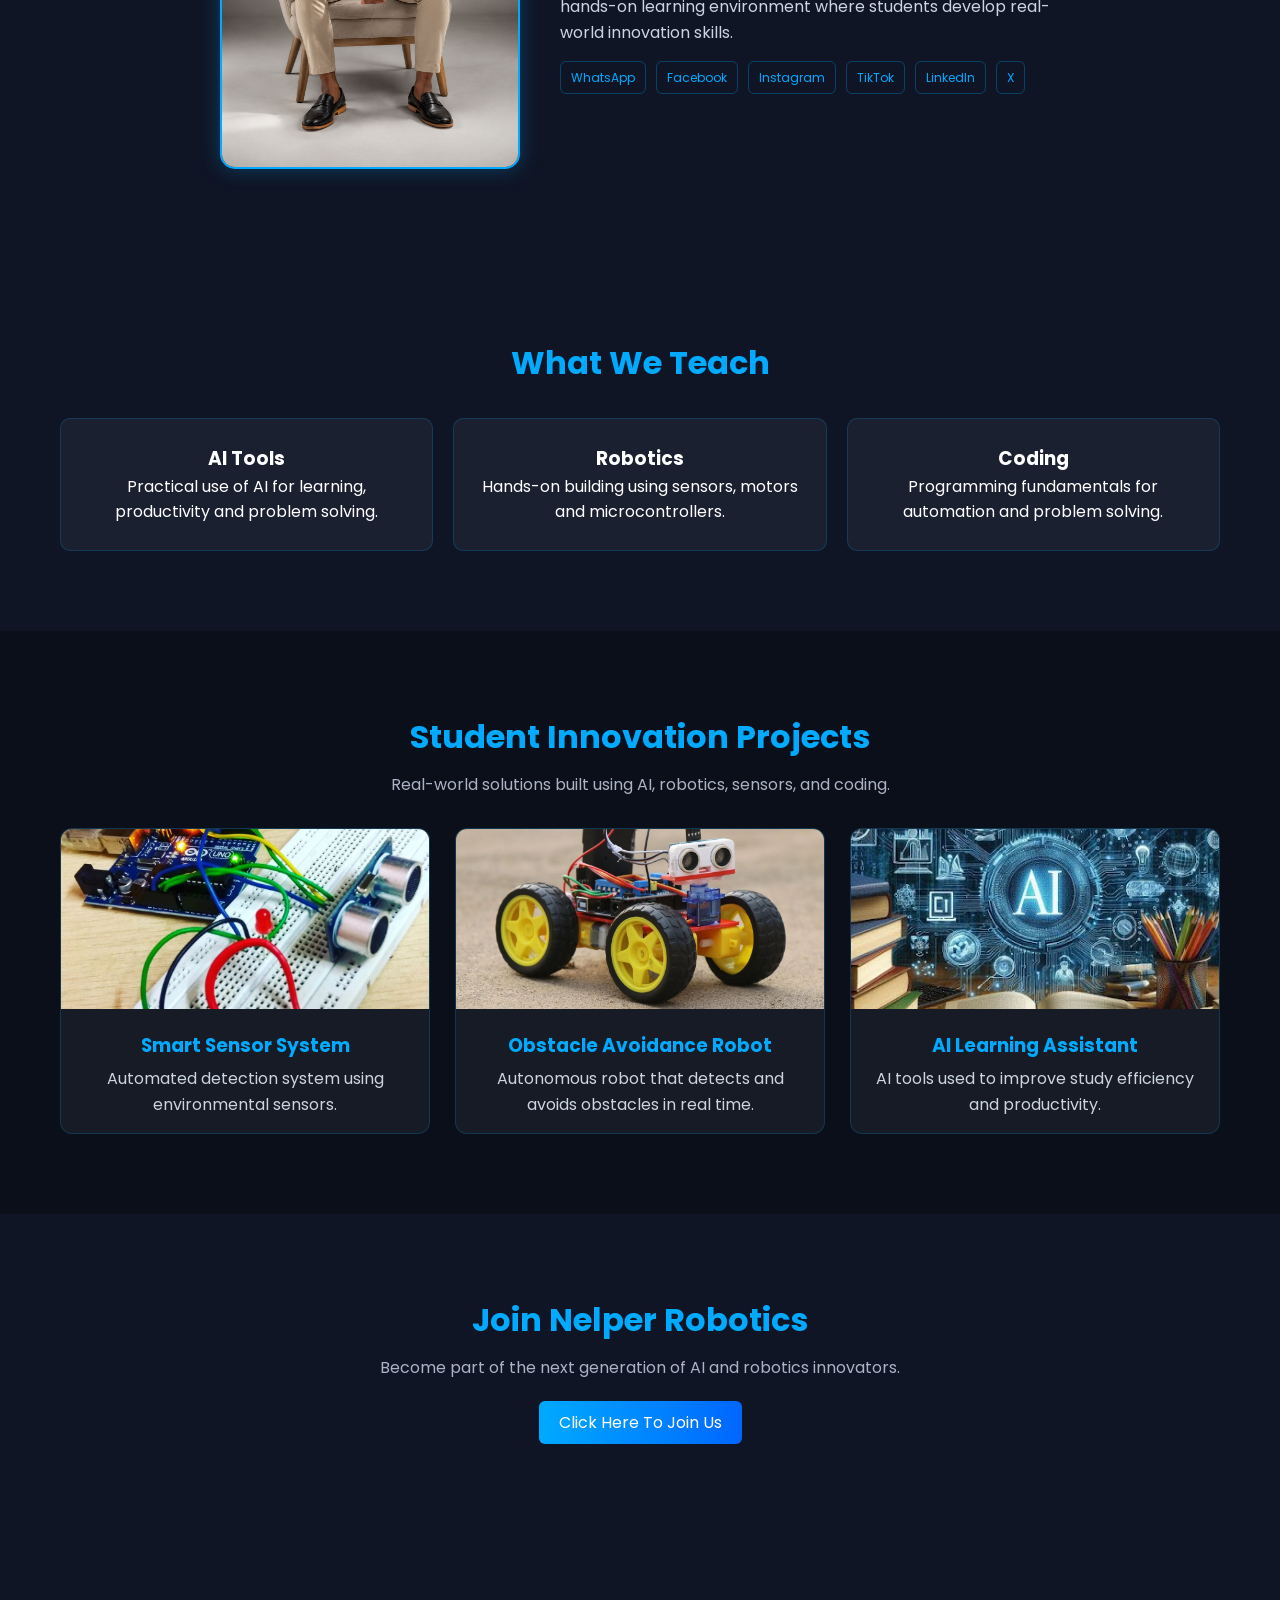
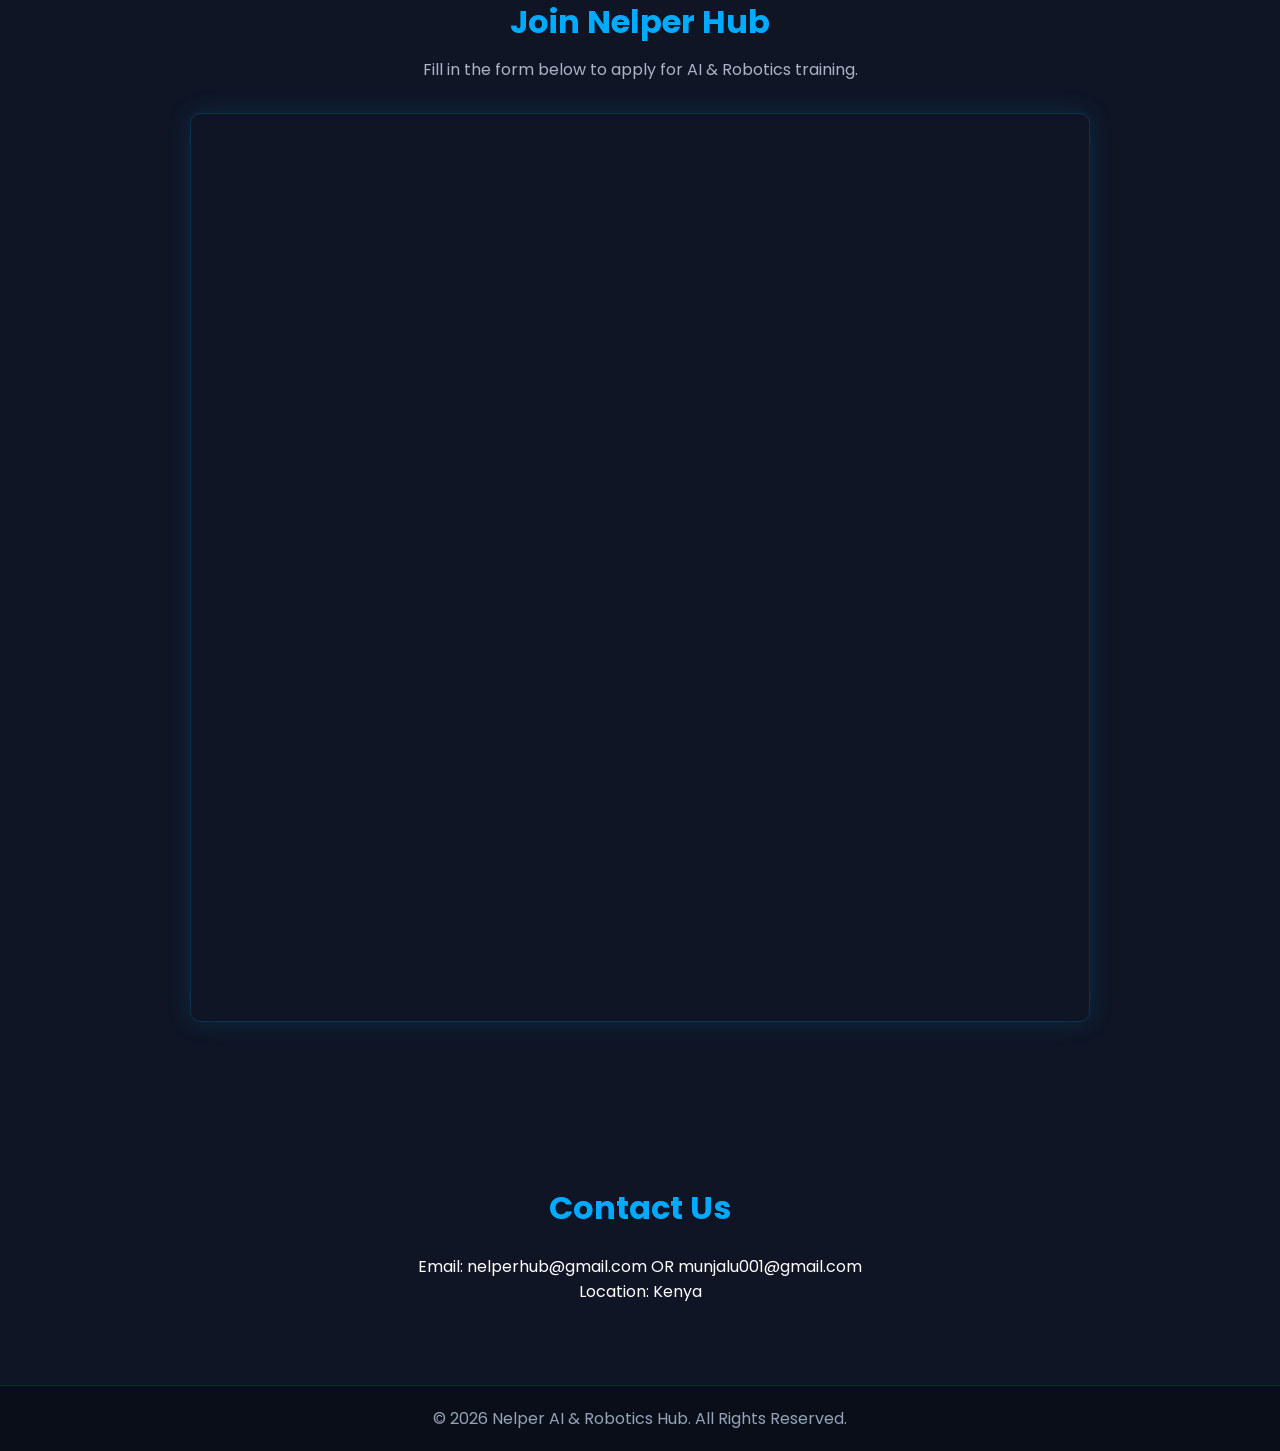
==== commit d039750b: "index.html" ====
--- a/index.html
+++ b/index.html
@@ -108,7 +108,7 @@
 
         <!-- IMAGE -->
         <div class="founder-image">
-            <img src="images/founder.png" alt="Founder Image">
+            <img src="images/founder.png" alt="Founder Nelper Robotics">
         </div>
 
         <!-- BIO -->
@@ -177,13 +177,13 @@
         </div>
 
         <div class="project-card">
-            <img src="images/car project.jpg" alt="Obstacle Robot">
+            <img src="images/car project.jpg" alt="AI robotics training system built by Nelper Robotics">
             <h3>Obstacle Avoidance Robot</h3>
             <p>Autonomous robot that detects and avoids obstacles in real time.</p>
         </div>
 
         <div class="project-card">
-            <img src="images/ai.jpg" alt="AI Learning Tools">
+            <img src="images/ai.jpg" alt="AI robotics training system built by Nelper Robotics">
             <h3>AI Learning Assistant</h3>
             <p>AI tools used to improve study efficiency and productivity.</p>
         </div>
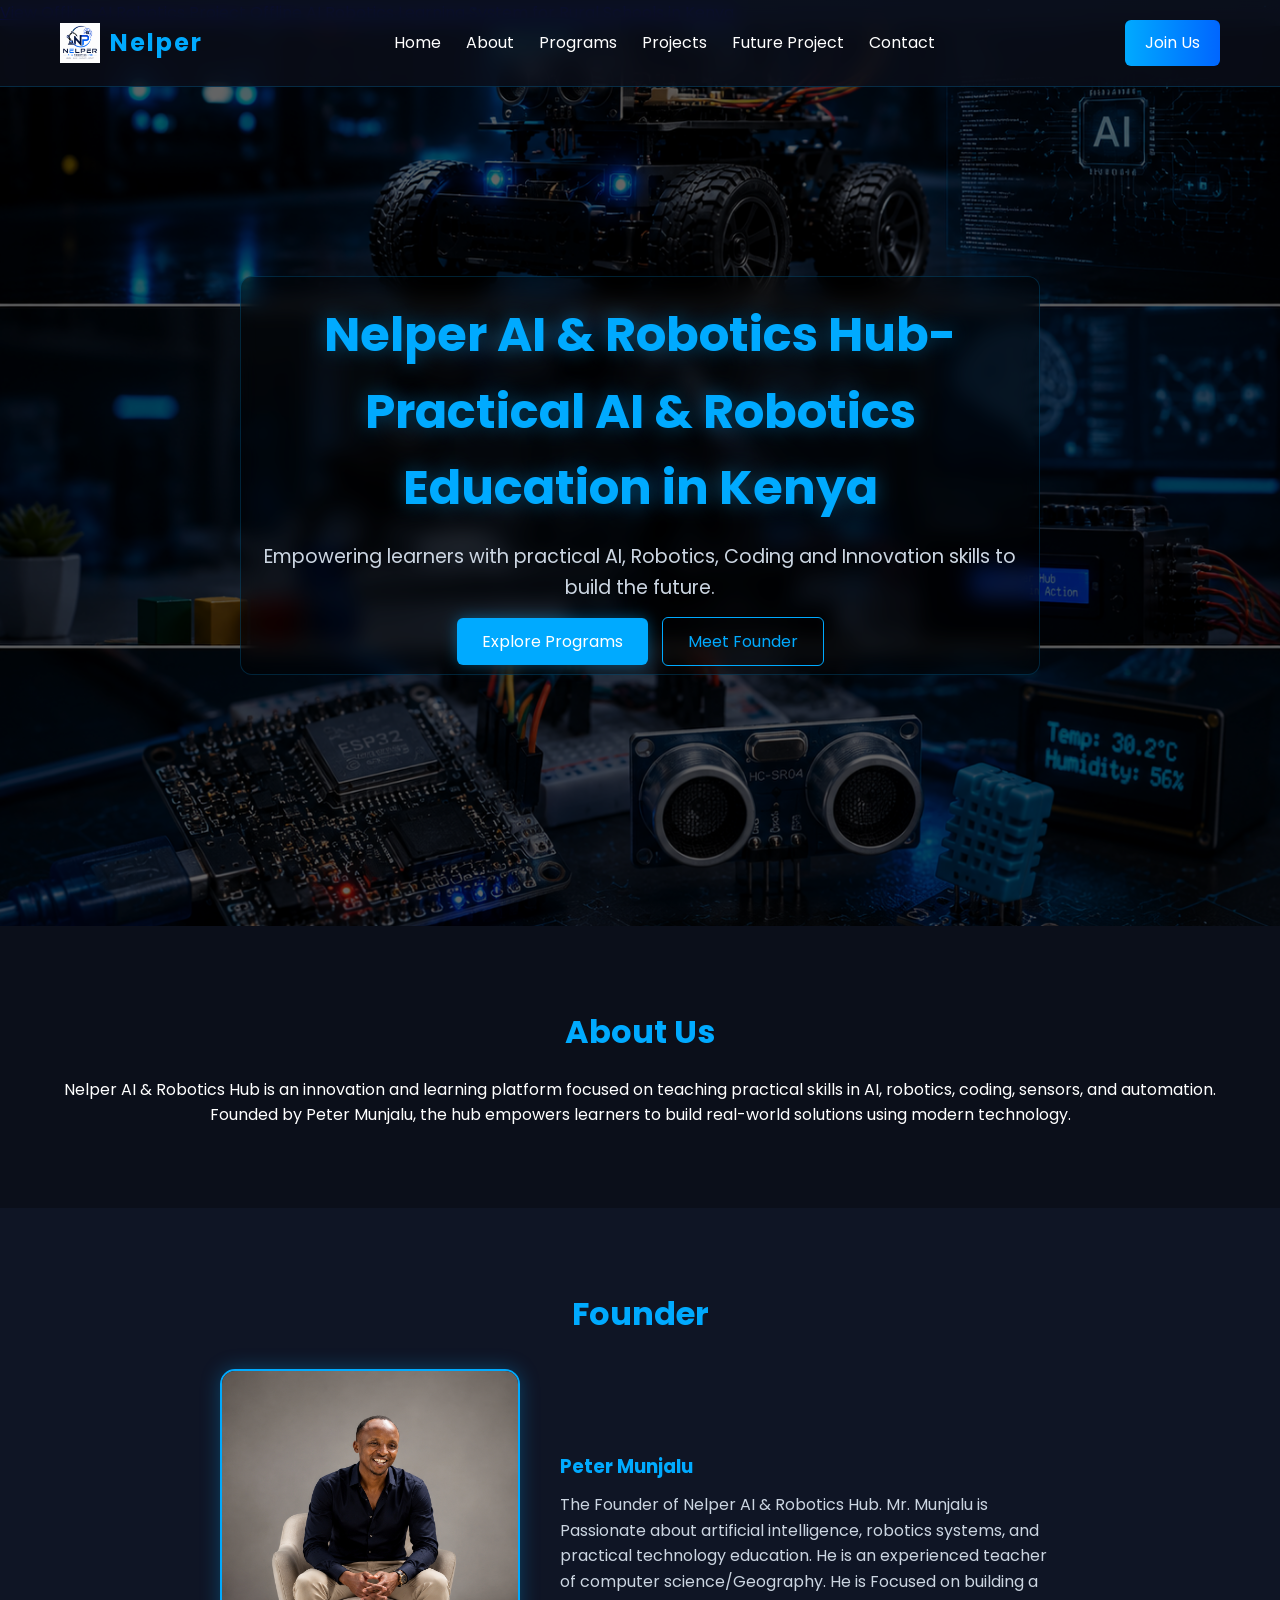
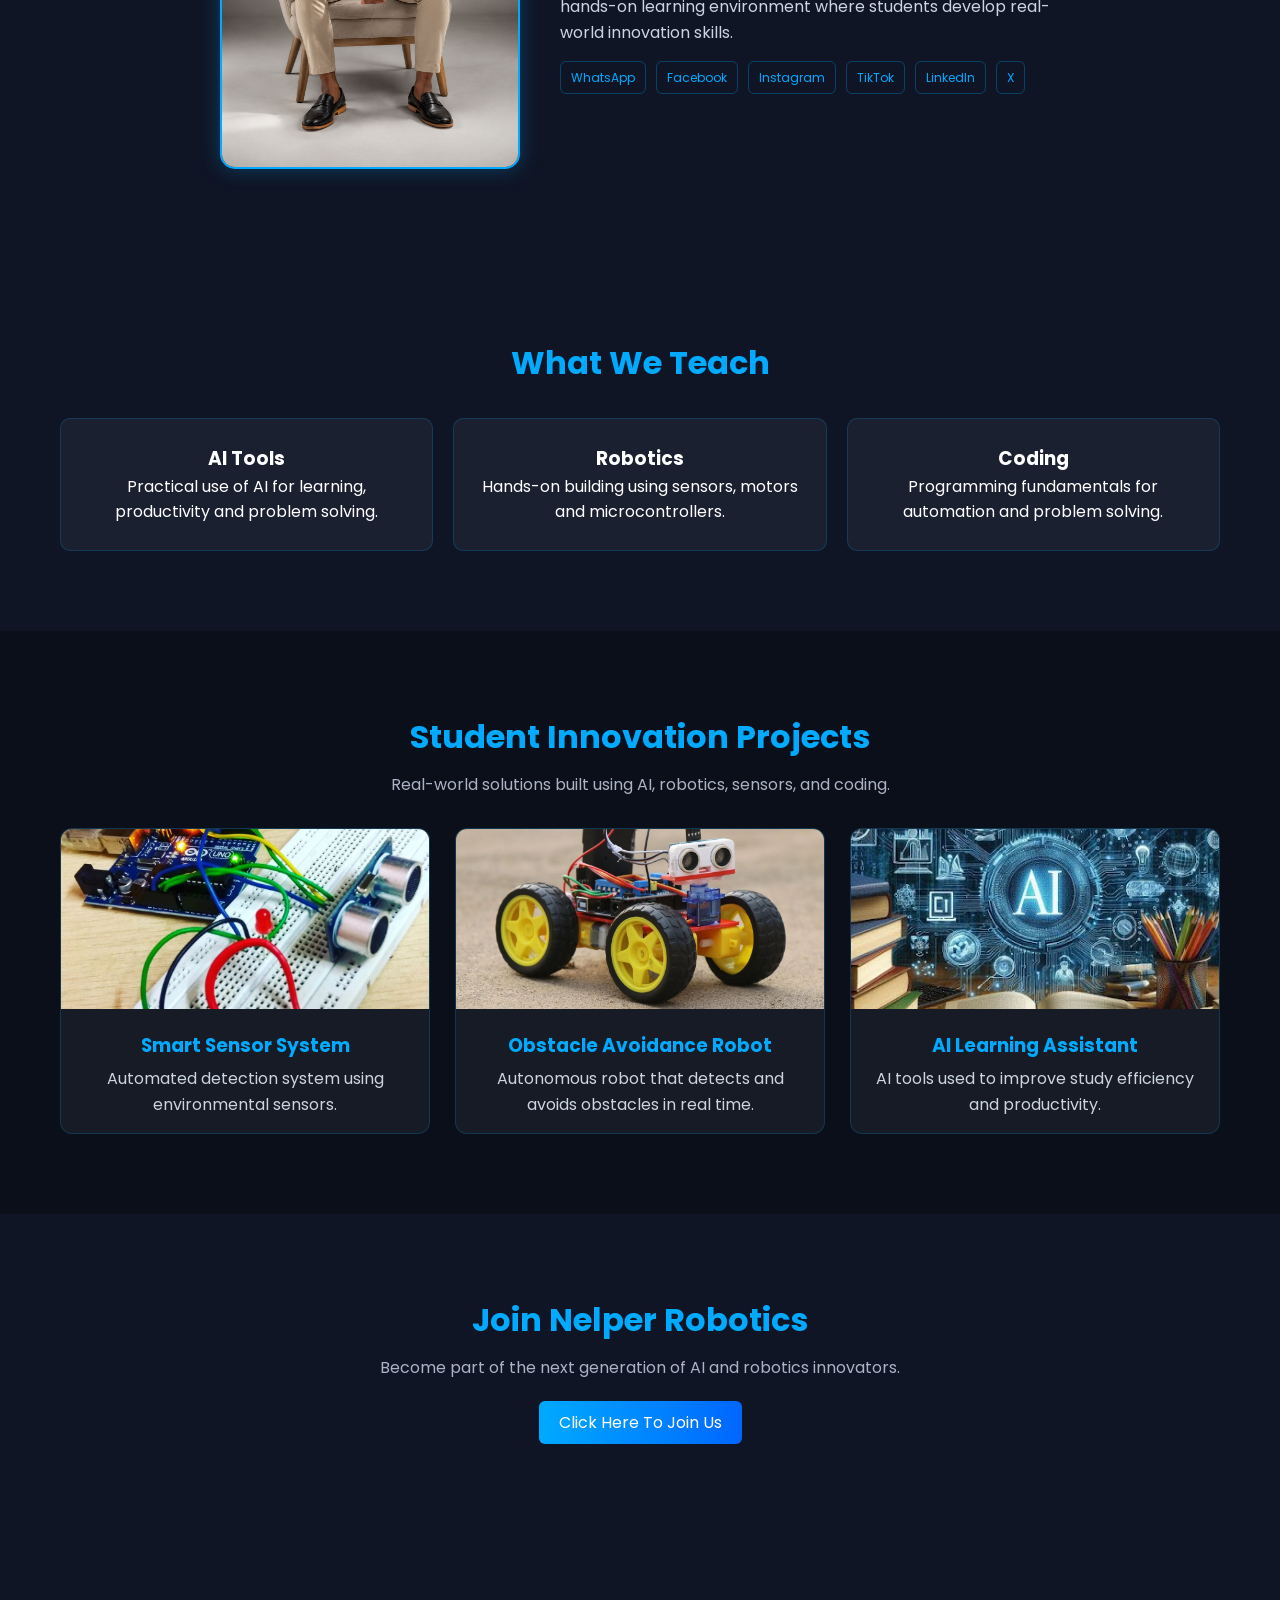
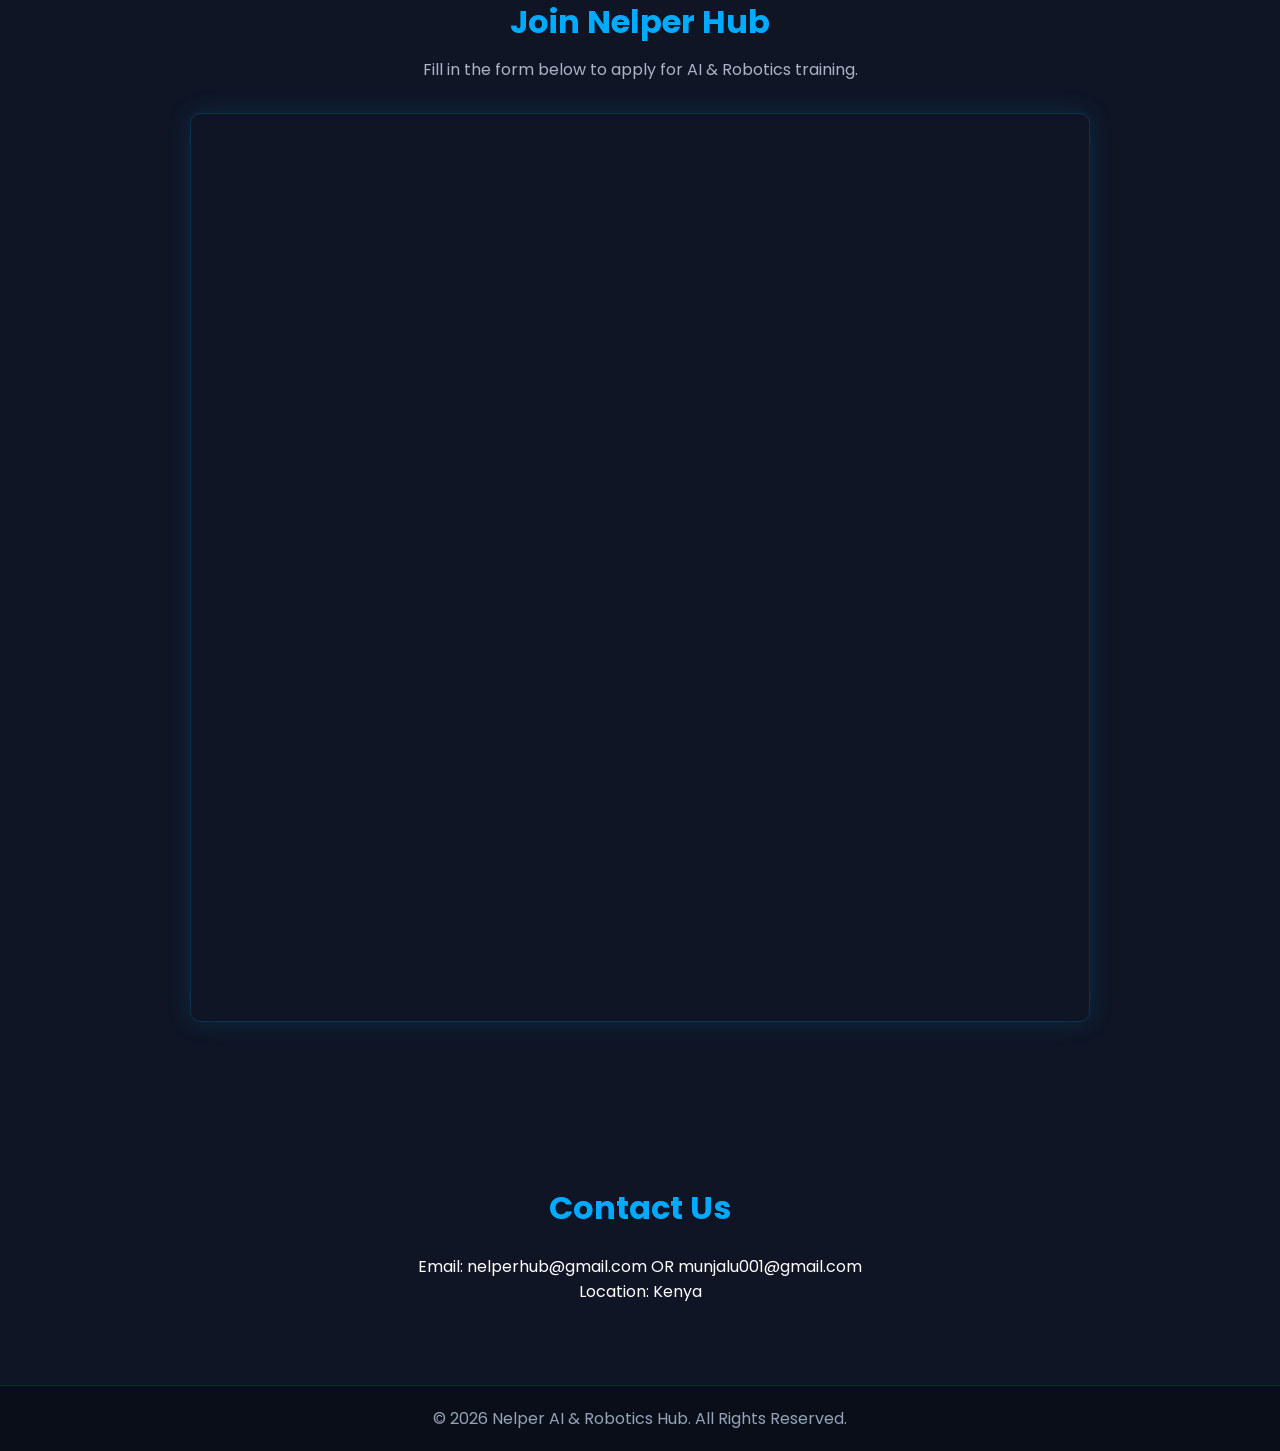
==== commit b23f54fa: "index.html" ====
--- a/index.html
+++ b/index.html
@@ -1,6 +1,7 @@
 <!DOCTYPE html>
 <html lang="en">
 <head>
+    <link rel="icon" type="image/png" href="images/logo.png">
     <meta name="description" content="Nelper AI & Robotics Hub trains students in artificial intelligence, robotics, coding, and innovation through hands-on practical learning and real-world projects.">
 <meta name="keywords" content="AI robotics Kenya, coding school, robotics training, AI education, STEM innovation, Nelper hub, robotics lab Kenya">
 <meta name="author" content="Peter Munjalu">
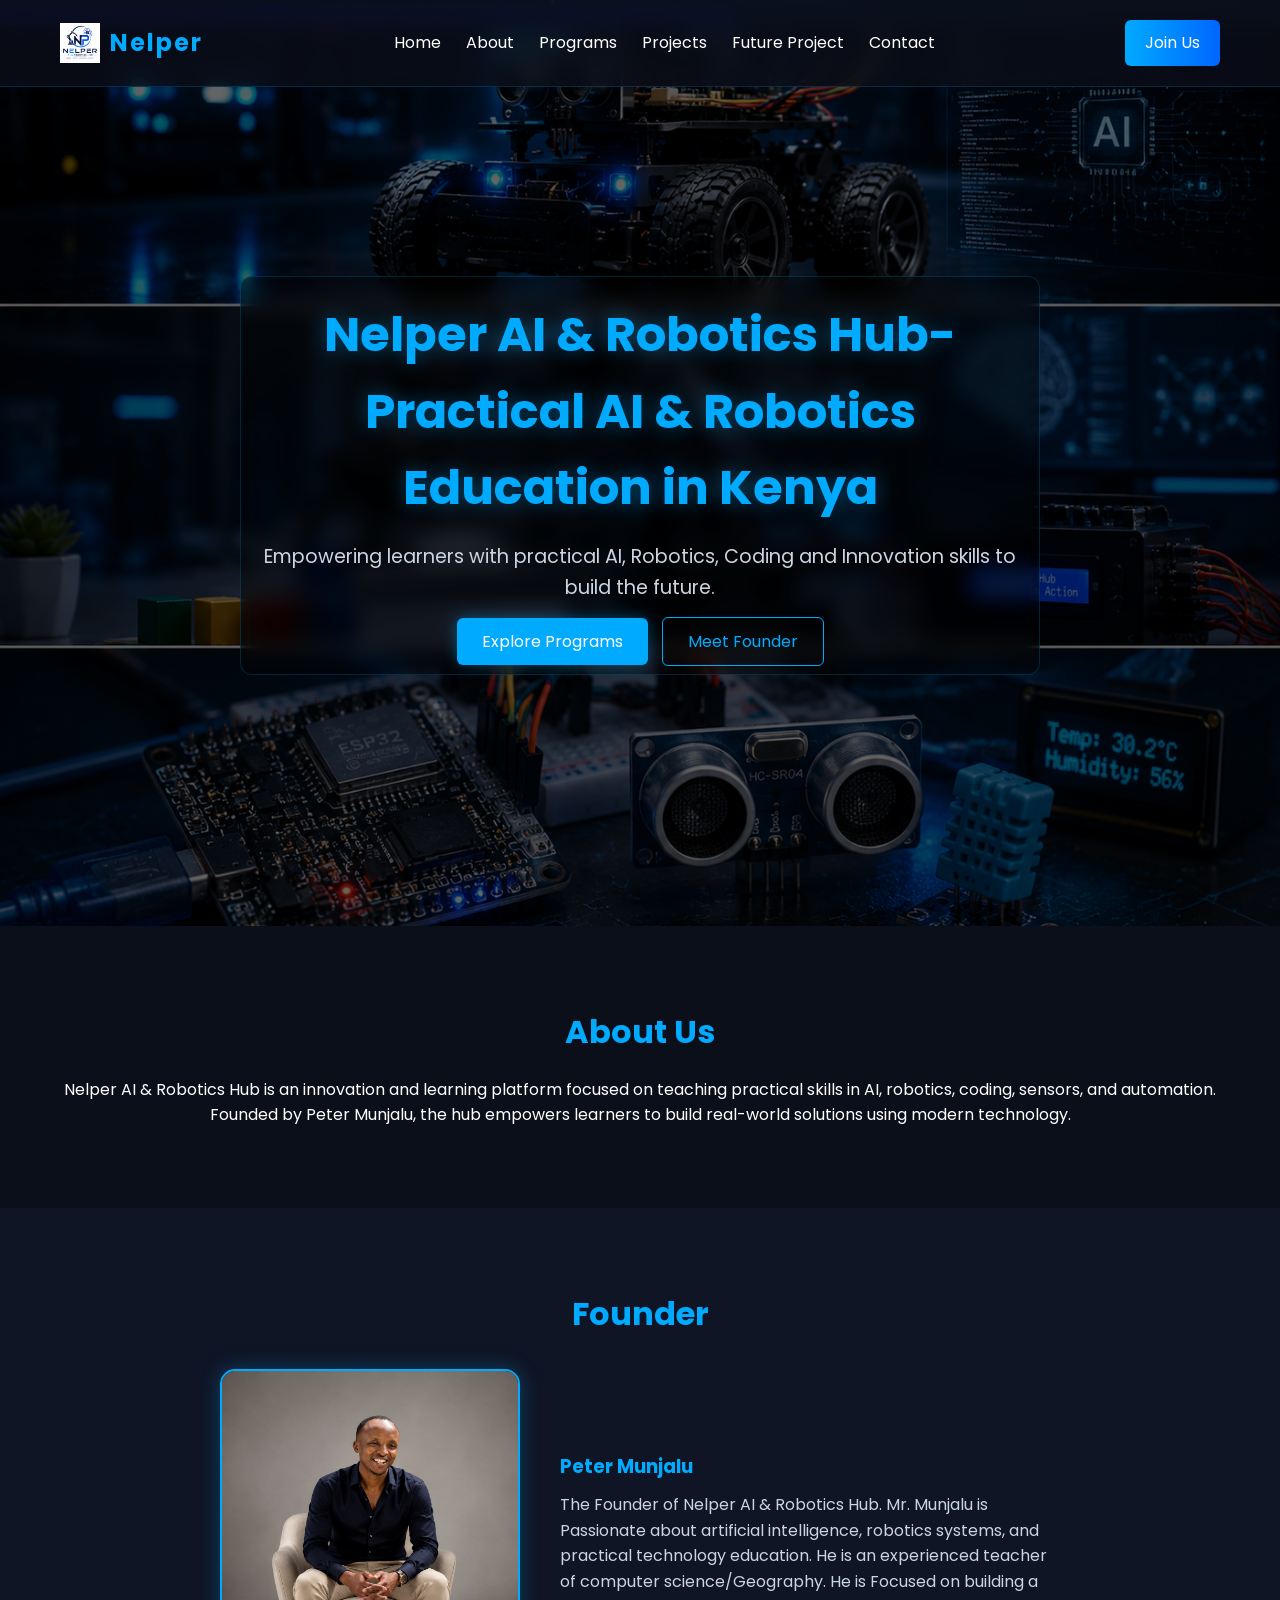
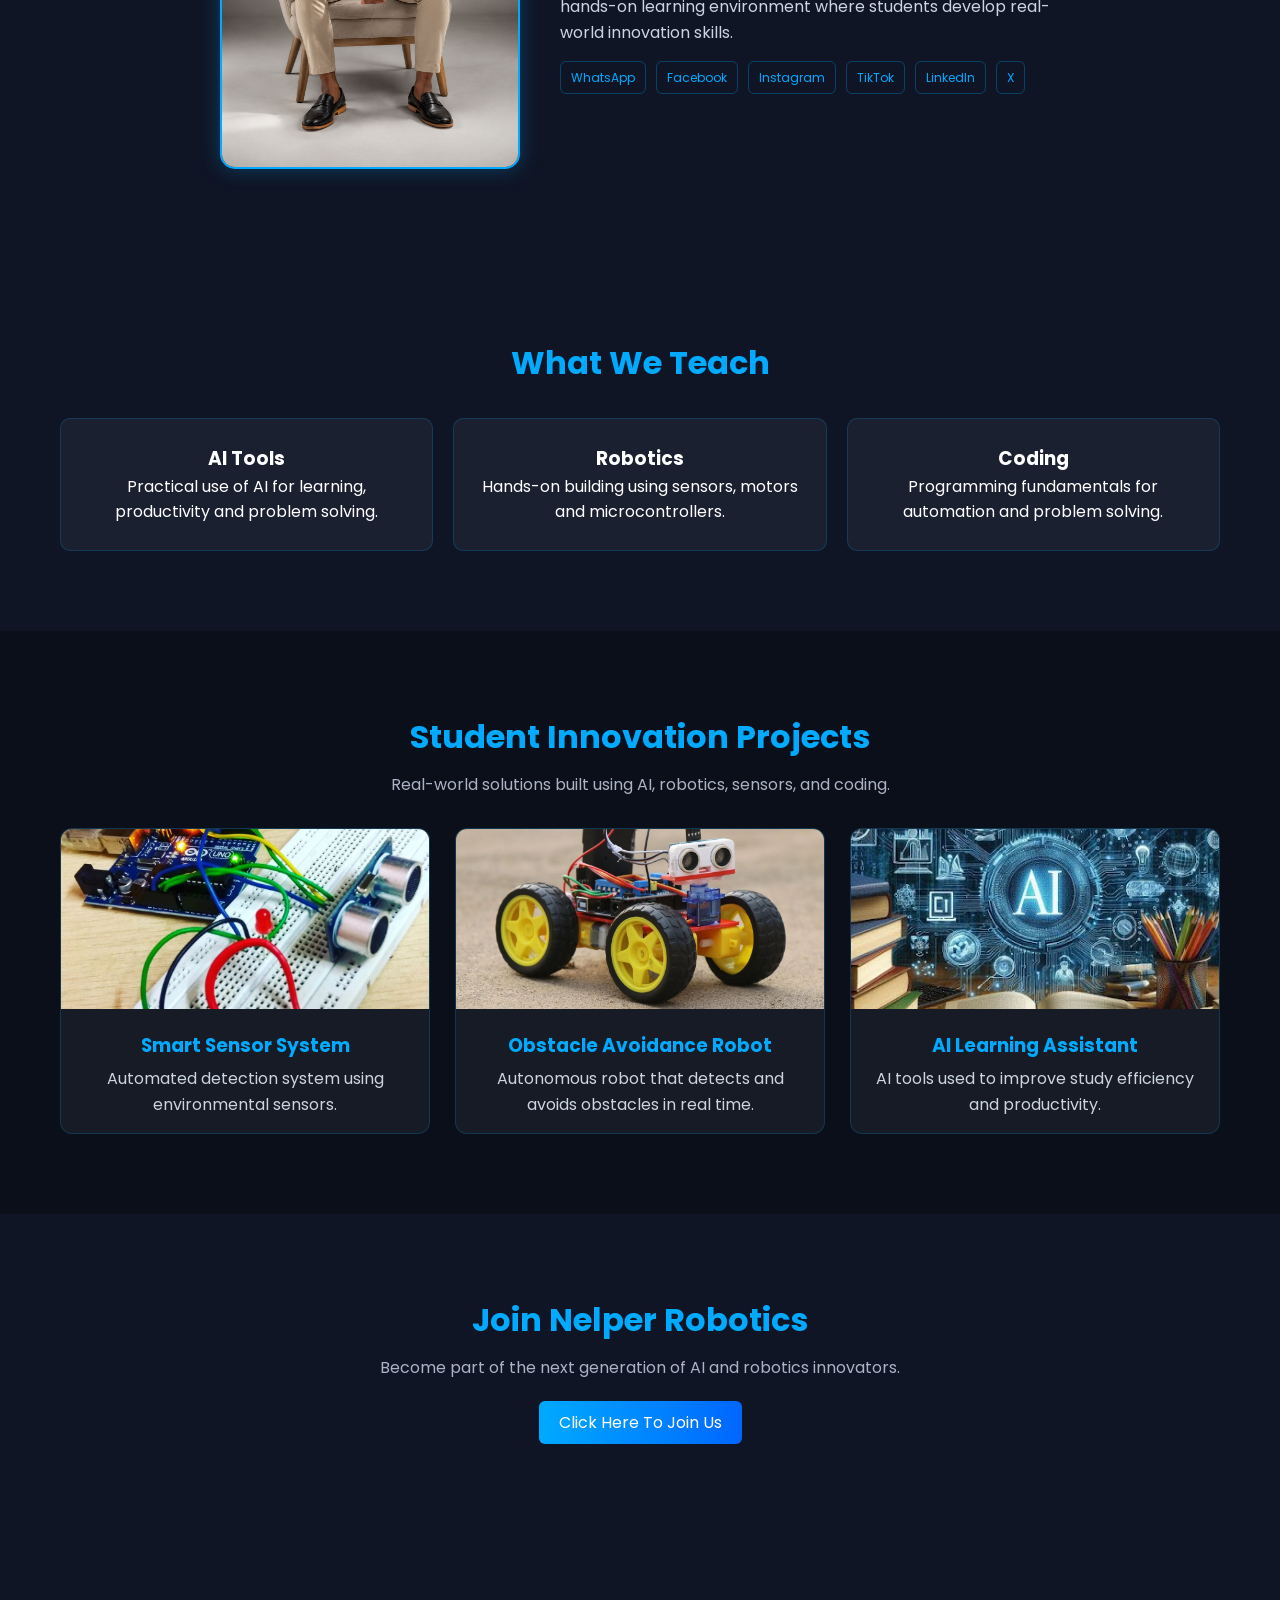
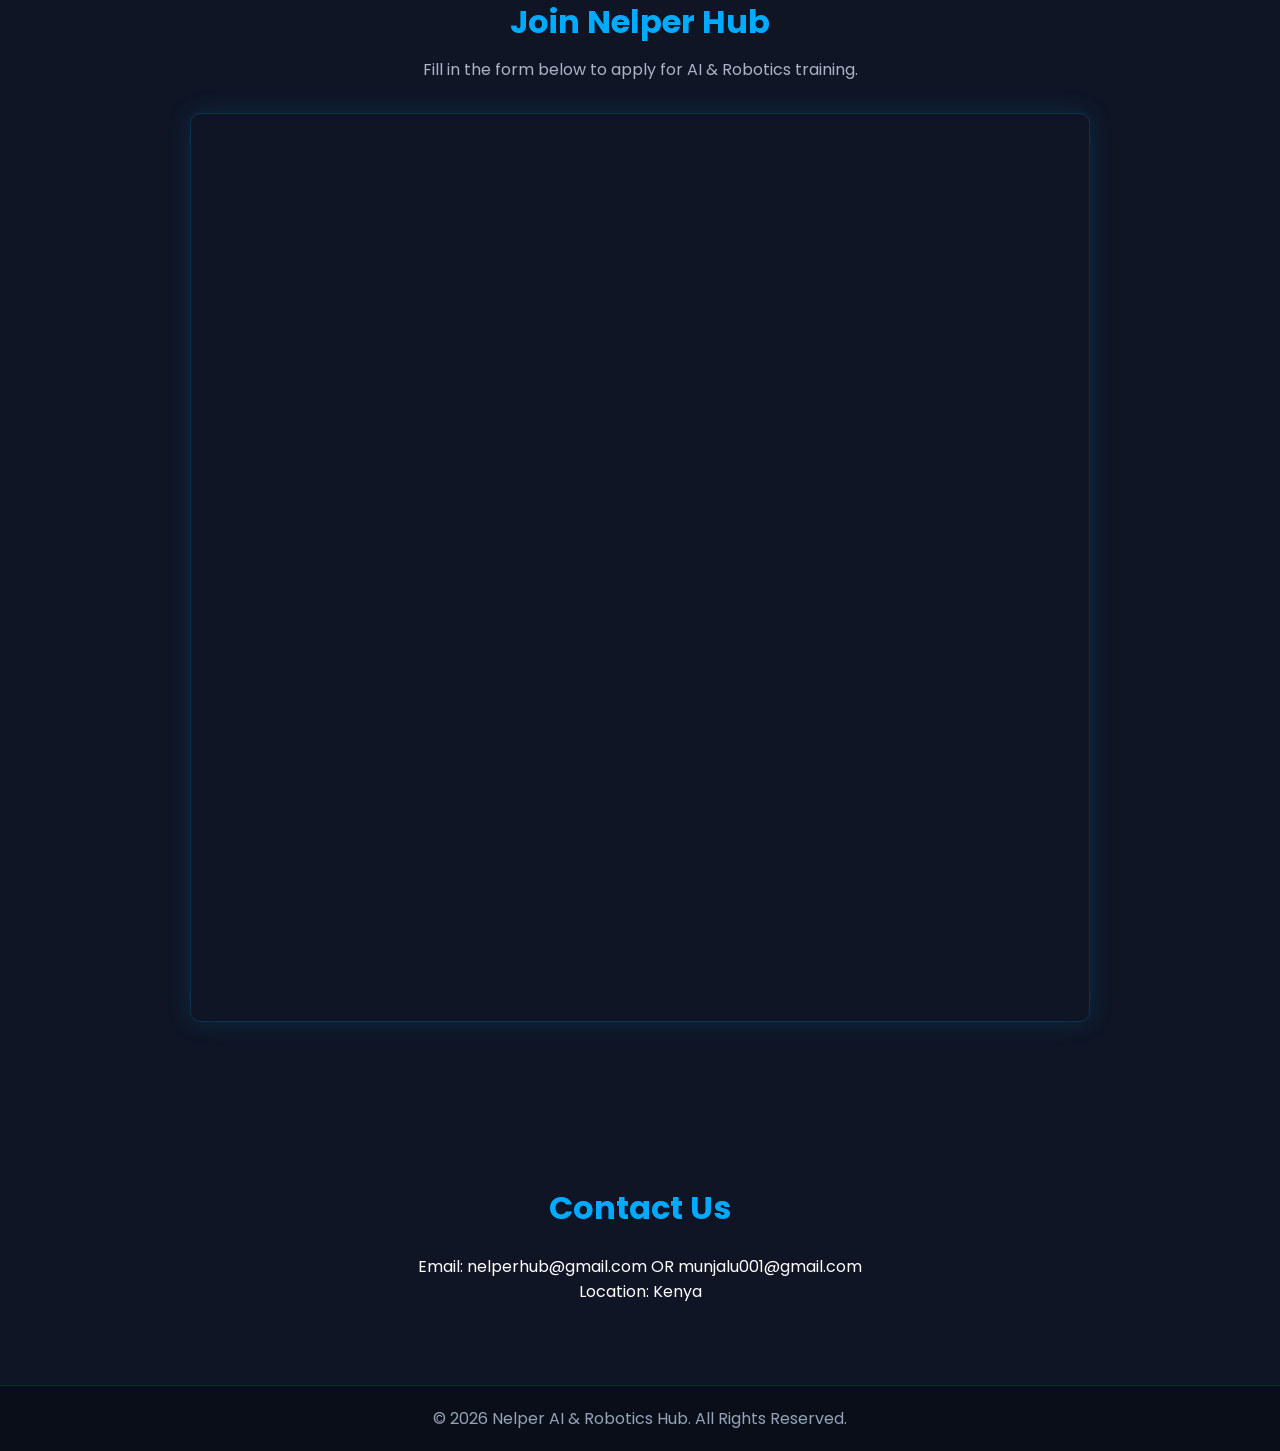
==== commit f87c28f3: "index.html" ====
--- a/index.html
+++ b/index.html
@@ -1,7 +1,10 @@
 <!DOCTYPE html>
 <html lang="en">
 <head>
-    <link rel="icon" type="image/png" href="images/logo.png">
+<link rel="icon" type="image/png" href="images/logo.png">
+<link rel="shortcut icon" href="images/logo.png">
+<link rel="apple-touch-icon" href="images/logo.png">
+    
     <meta name="description" content="Nelper AI & Robotics Hub trains students in artificial intelligence, robotics, coding, and innovation through hands-on practical learning and real-world projects.">
 <meta name="keywords" content="AI robotics Kenya, coding school, robotics training, AI education, STEM innovation, Nelper hub, robotics lab Kenya">
 <meta name="author" content="Peter Munjalu">
